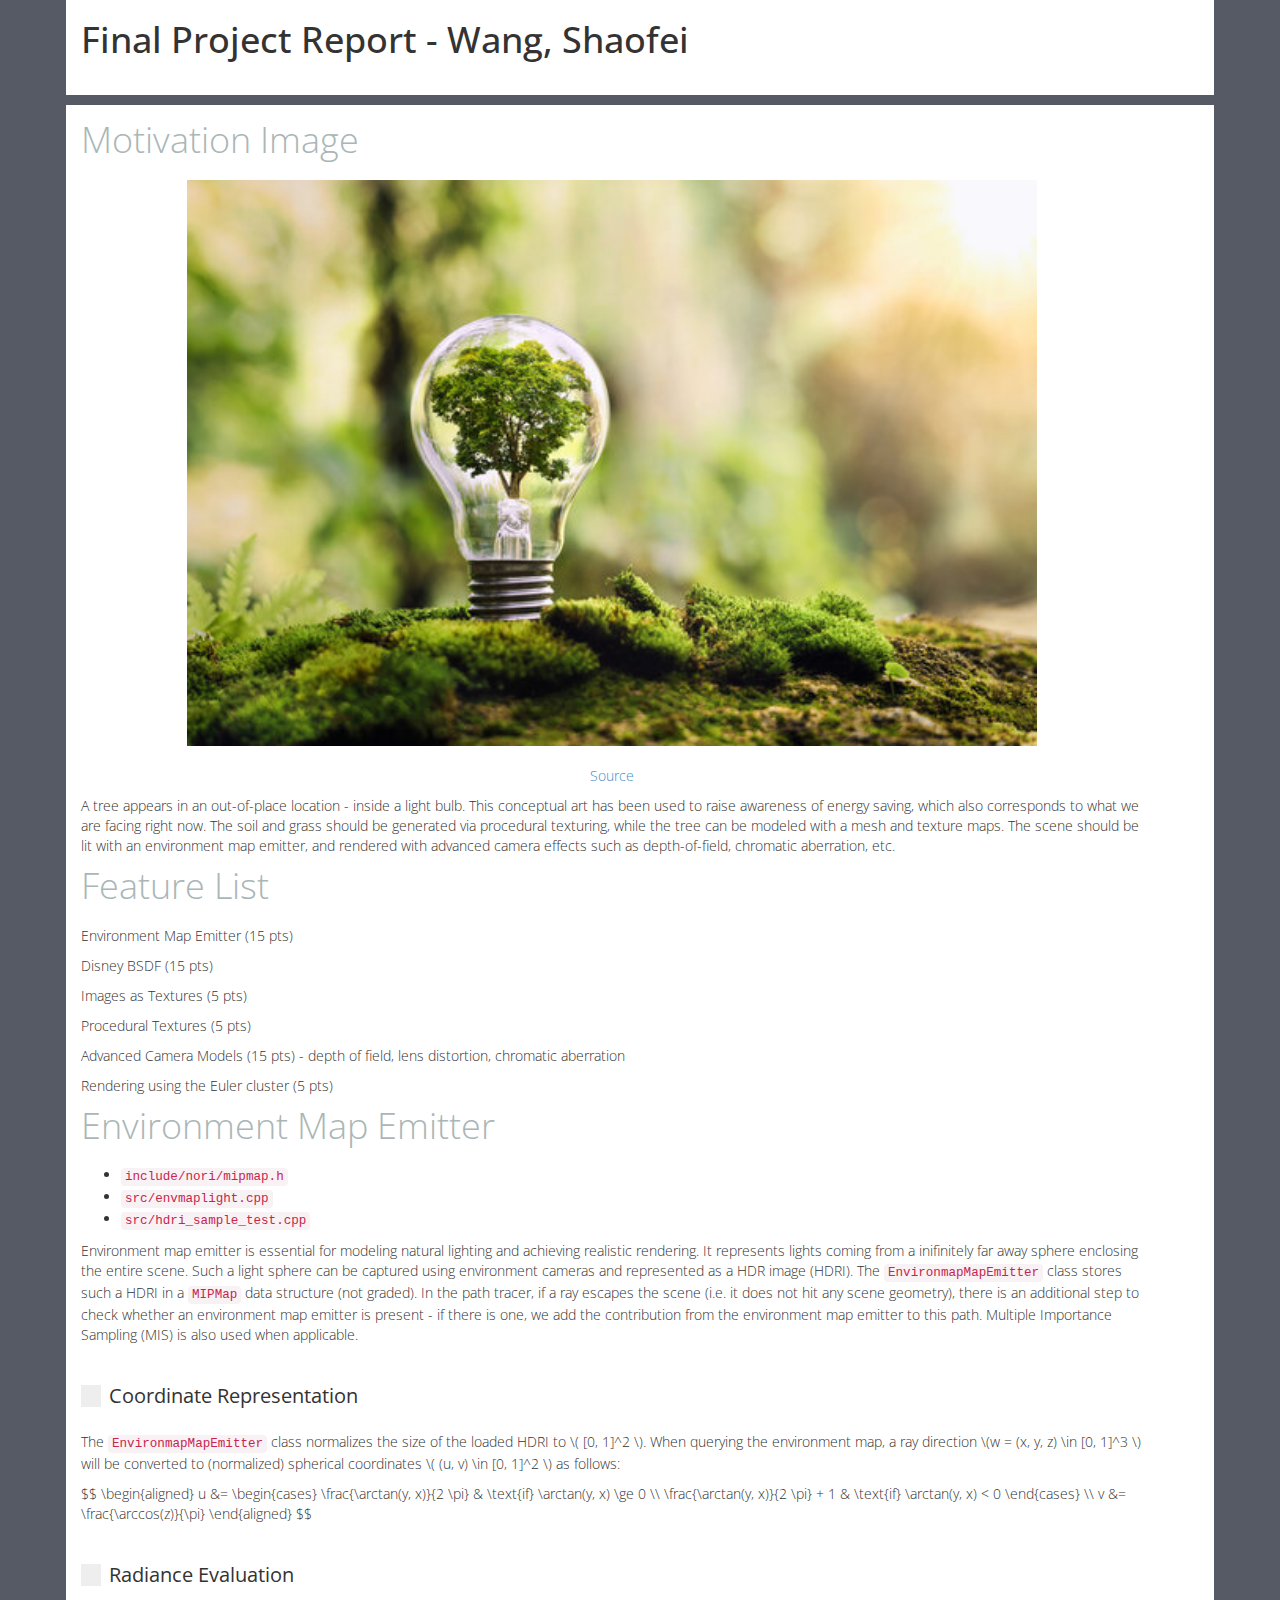
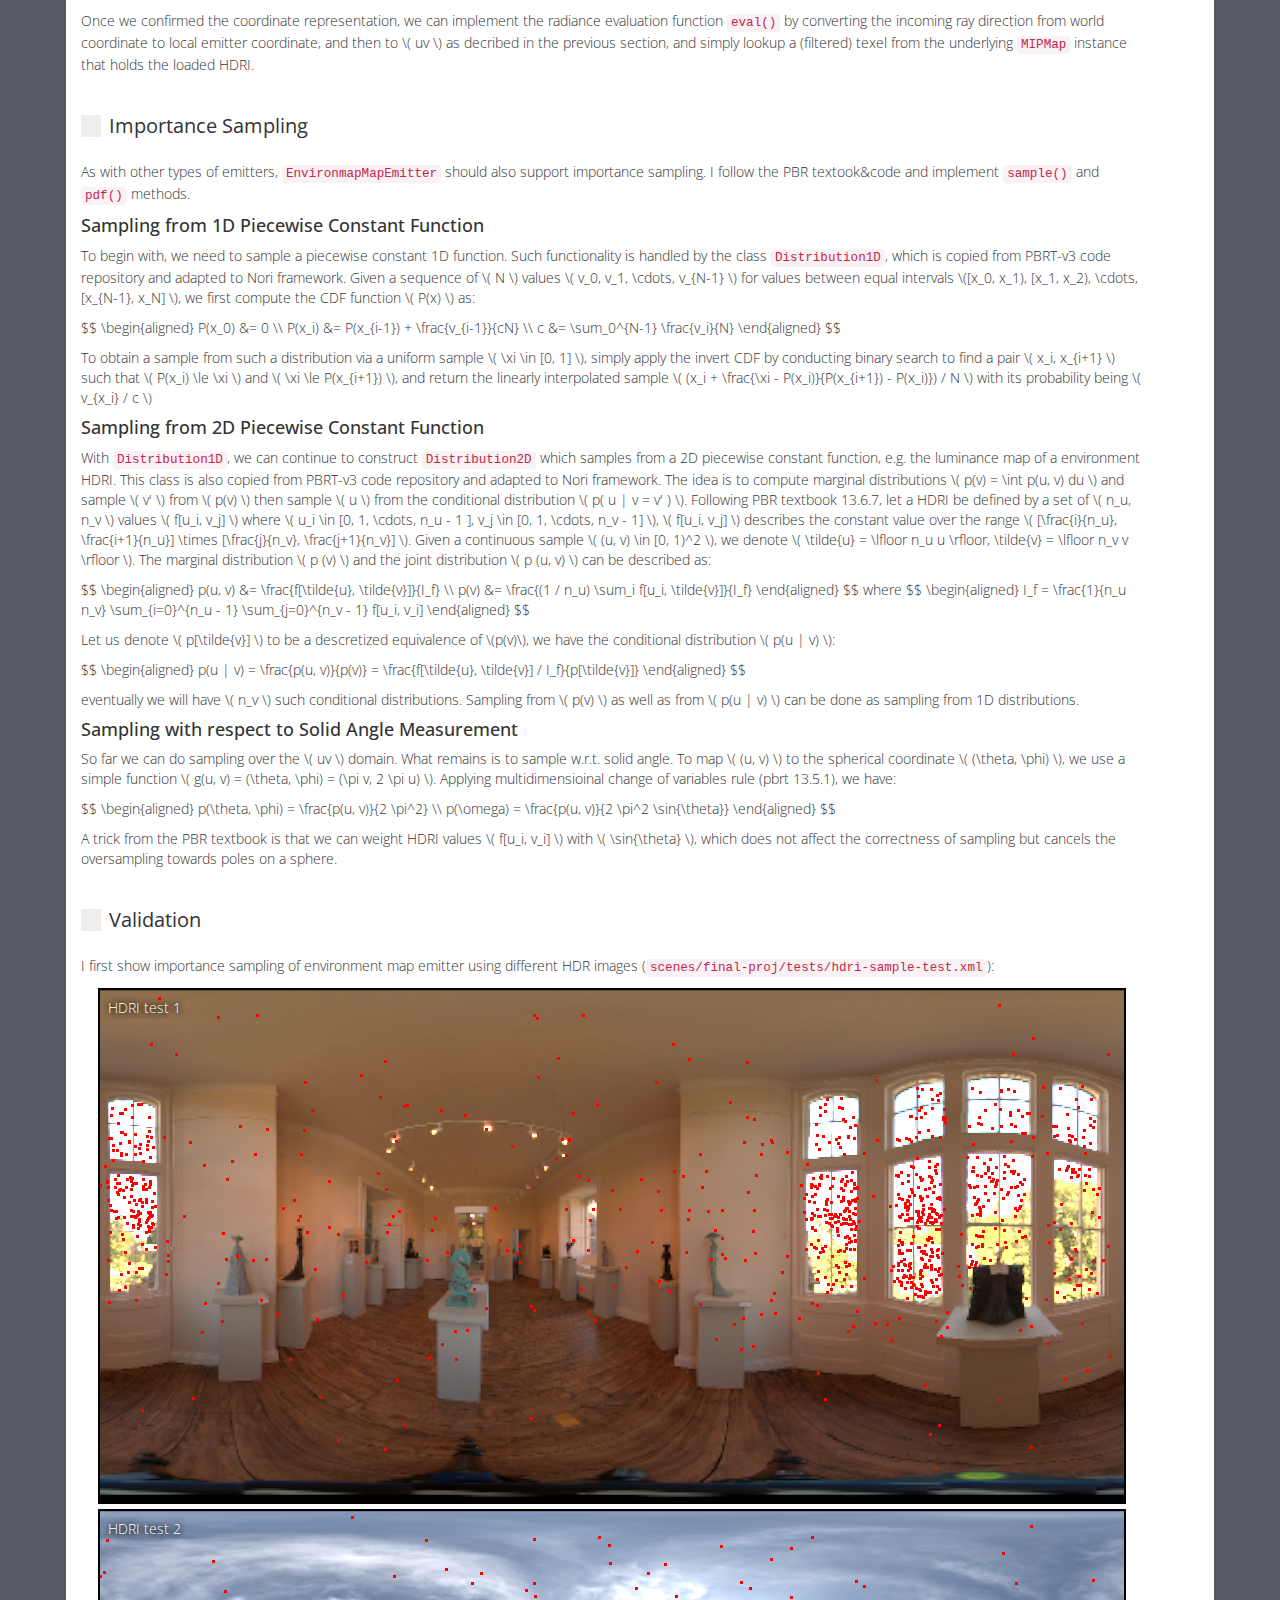
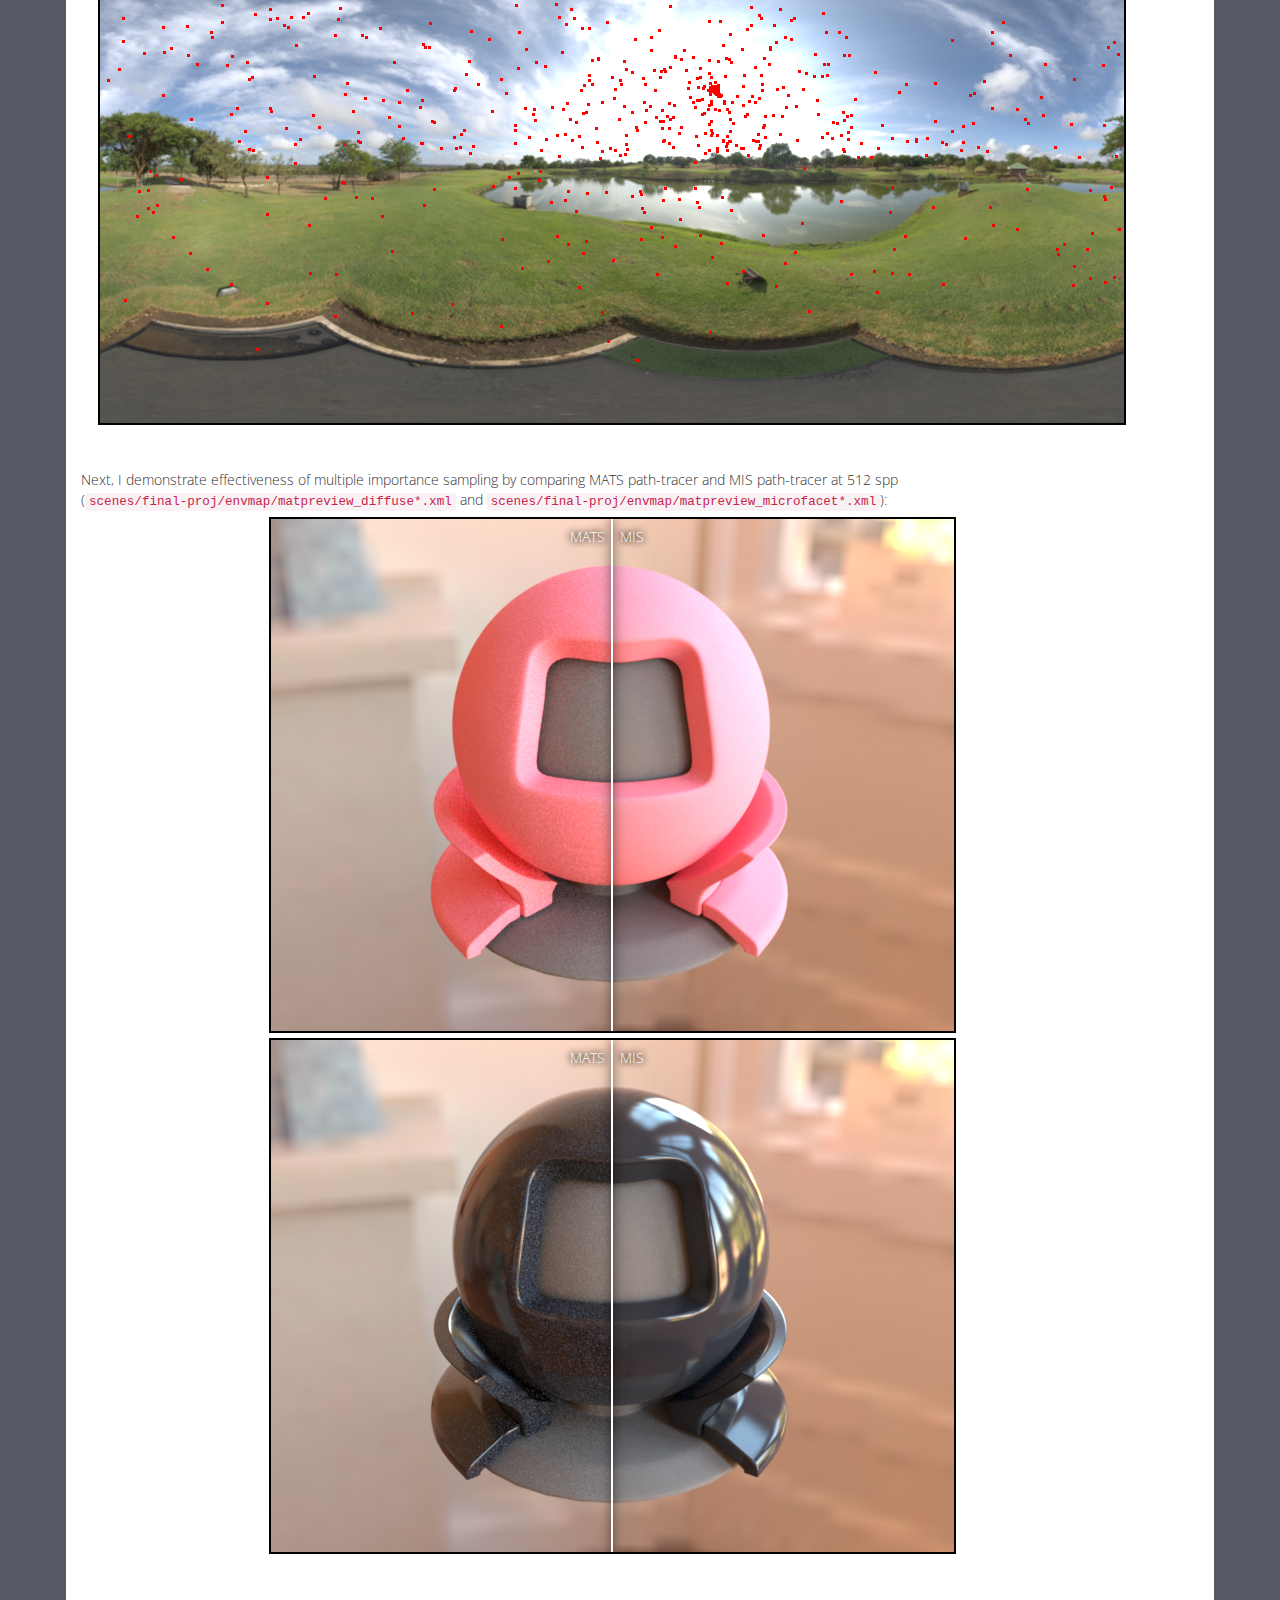
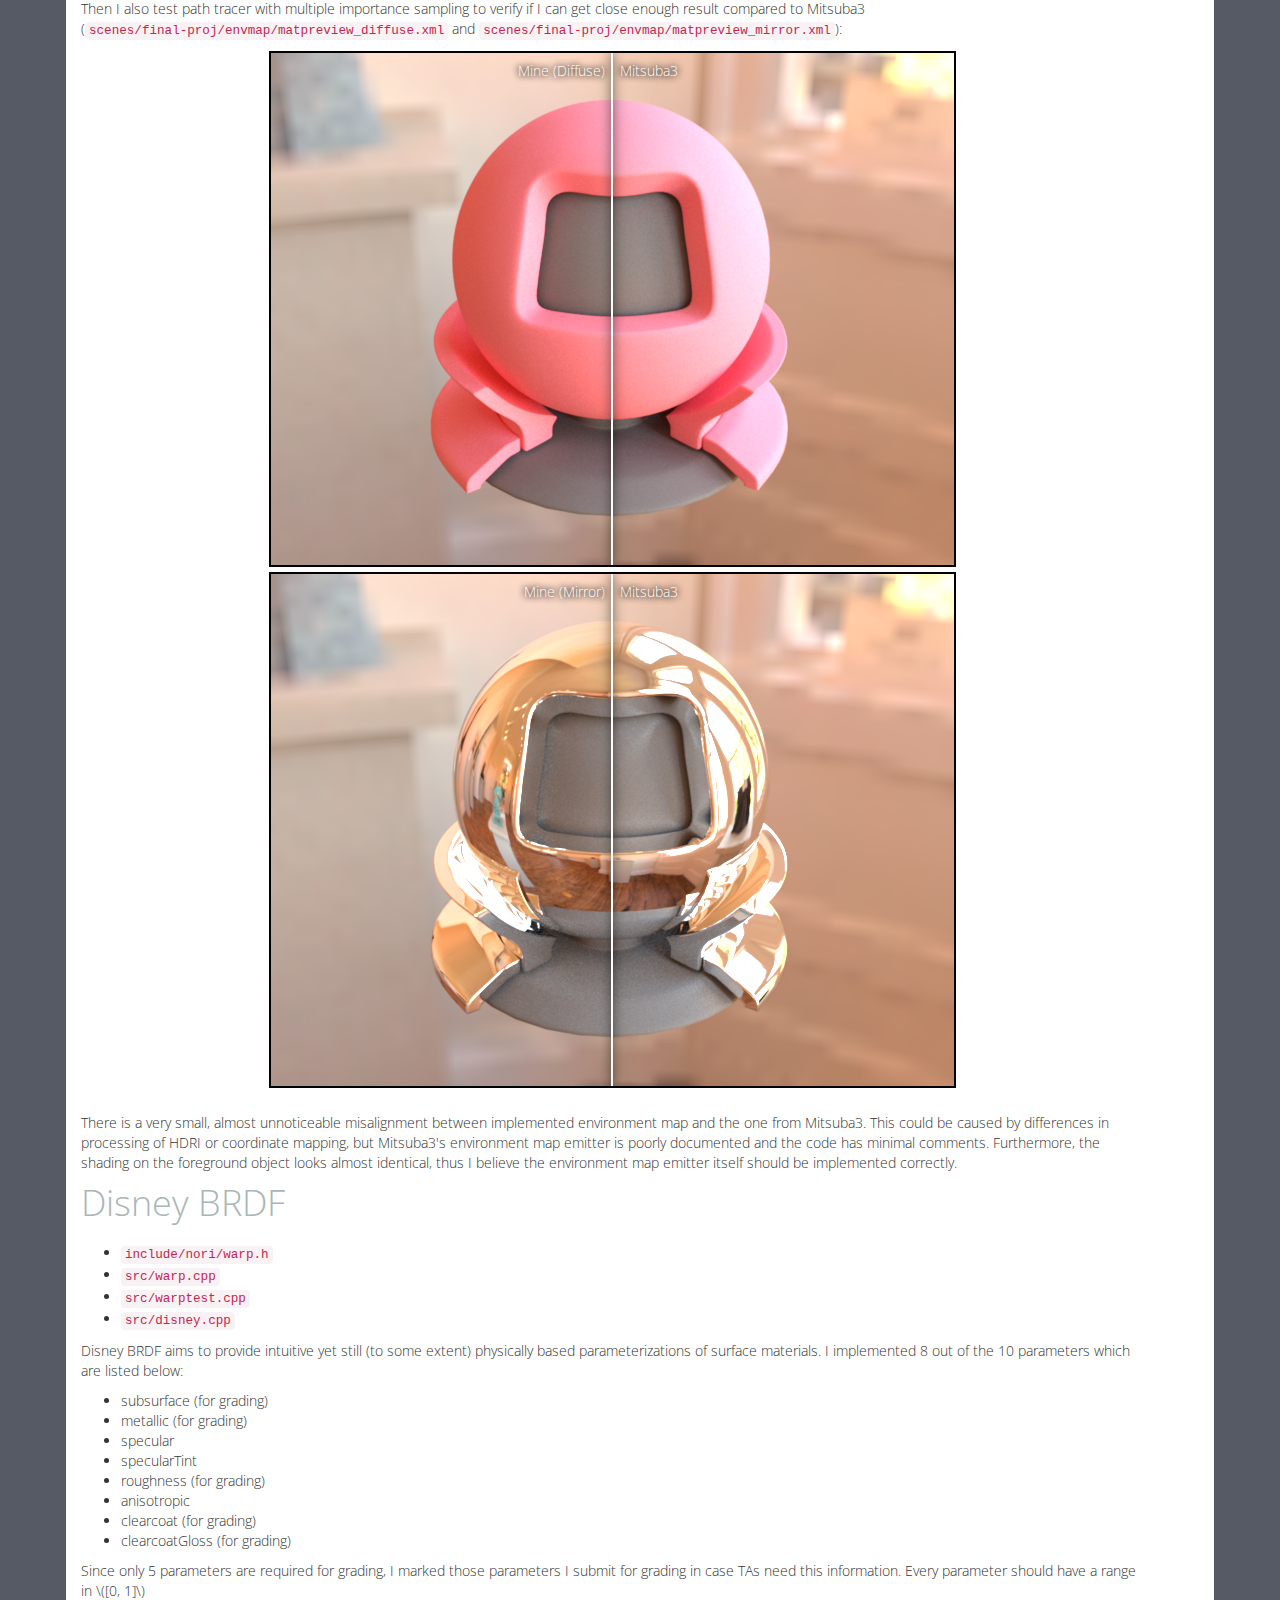
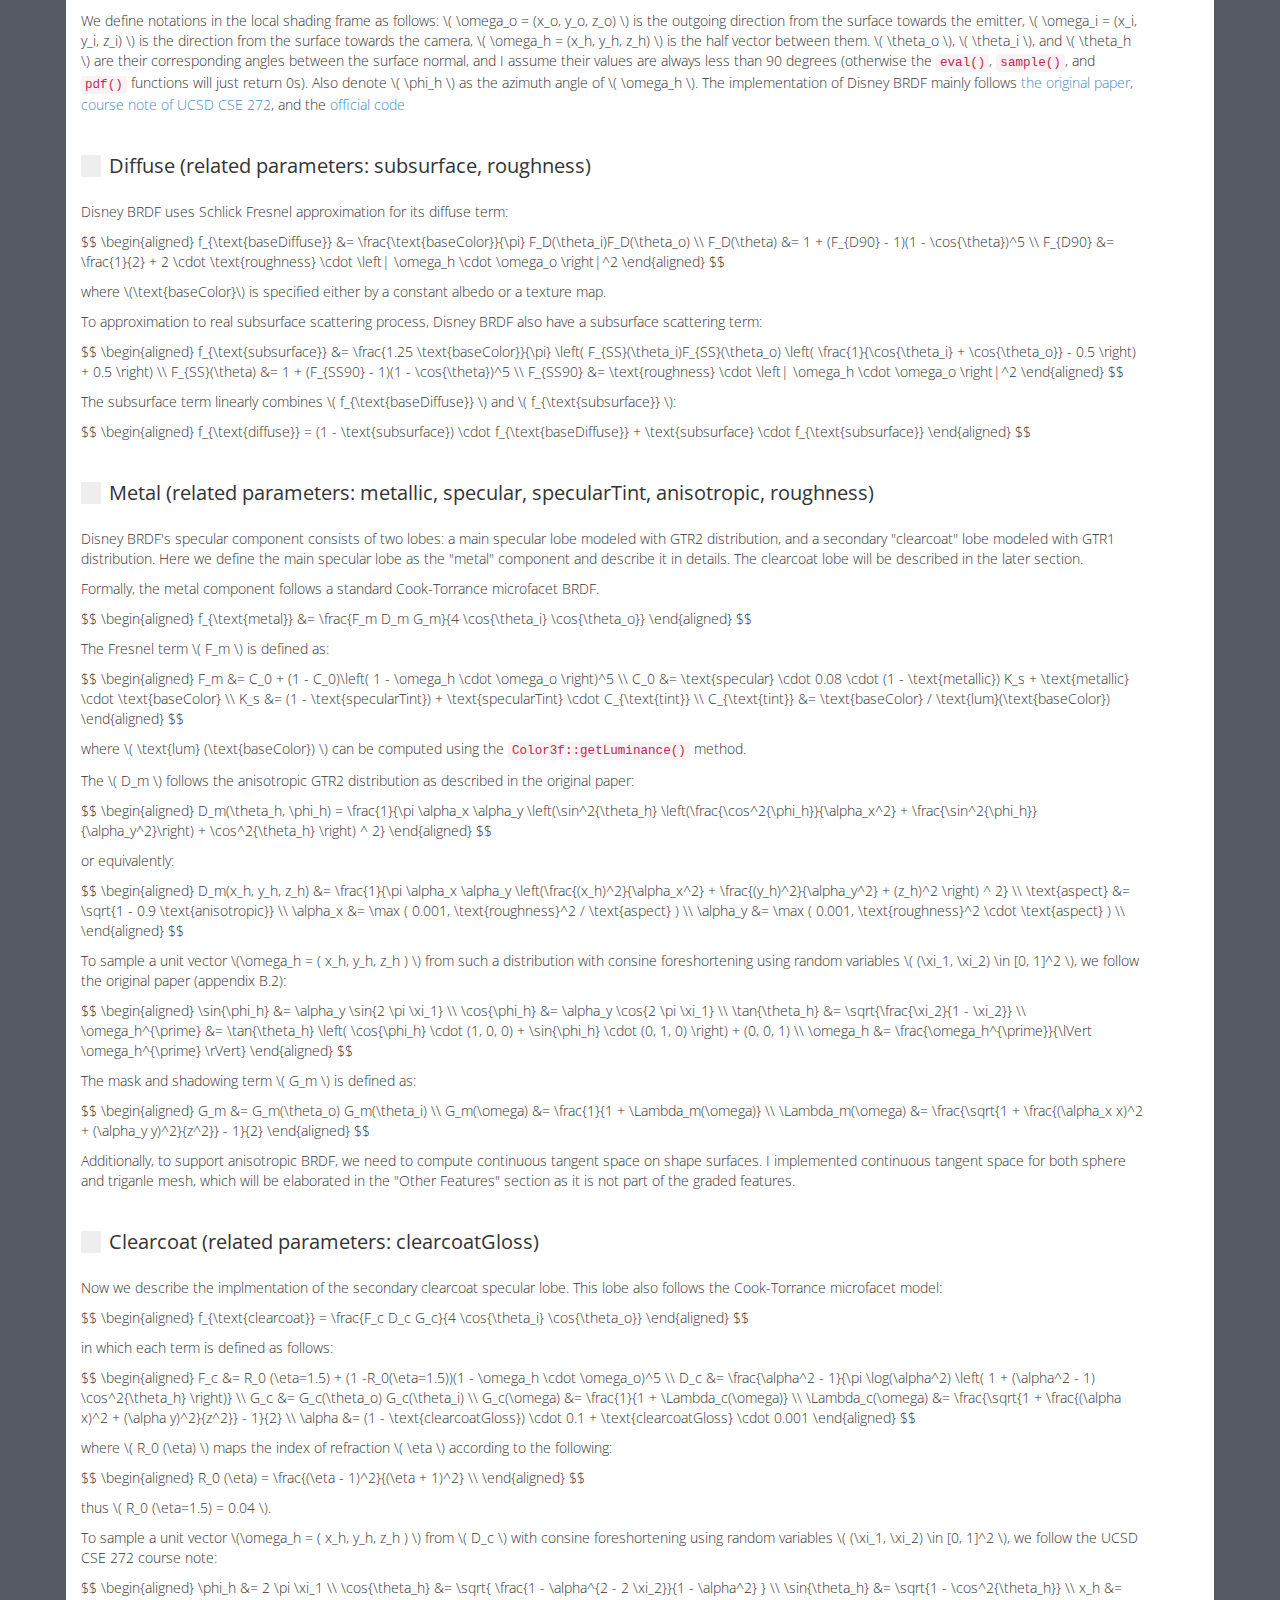
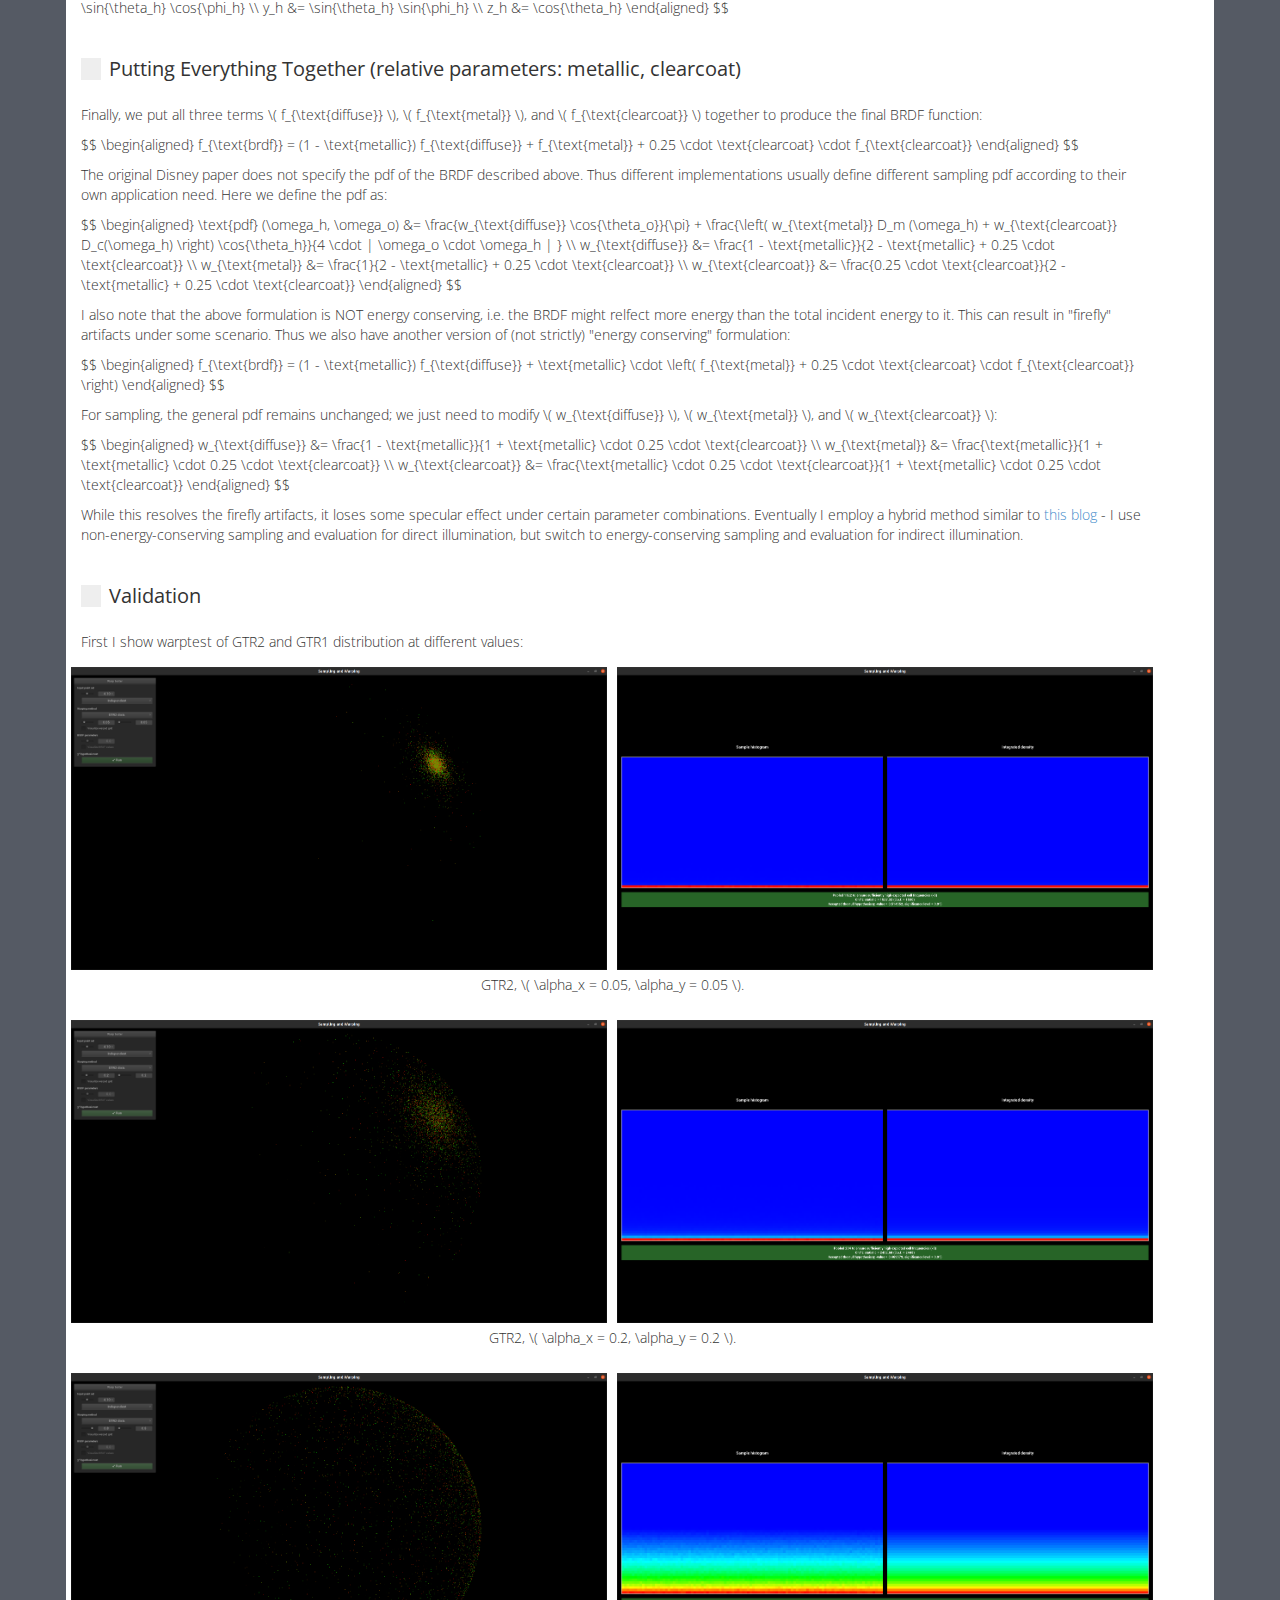
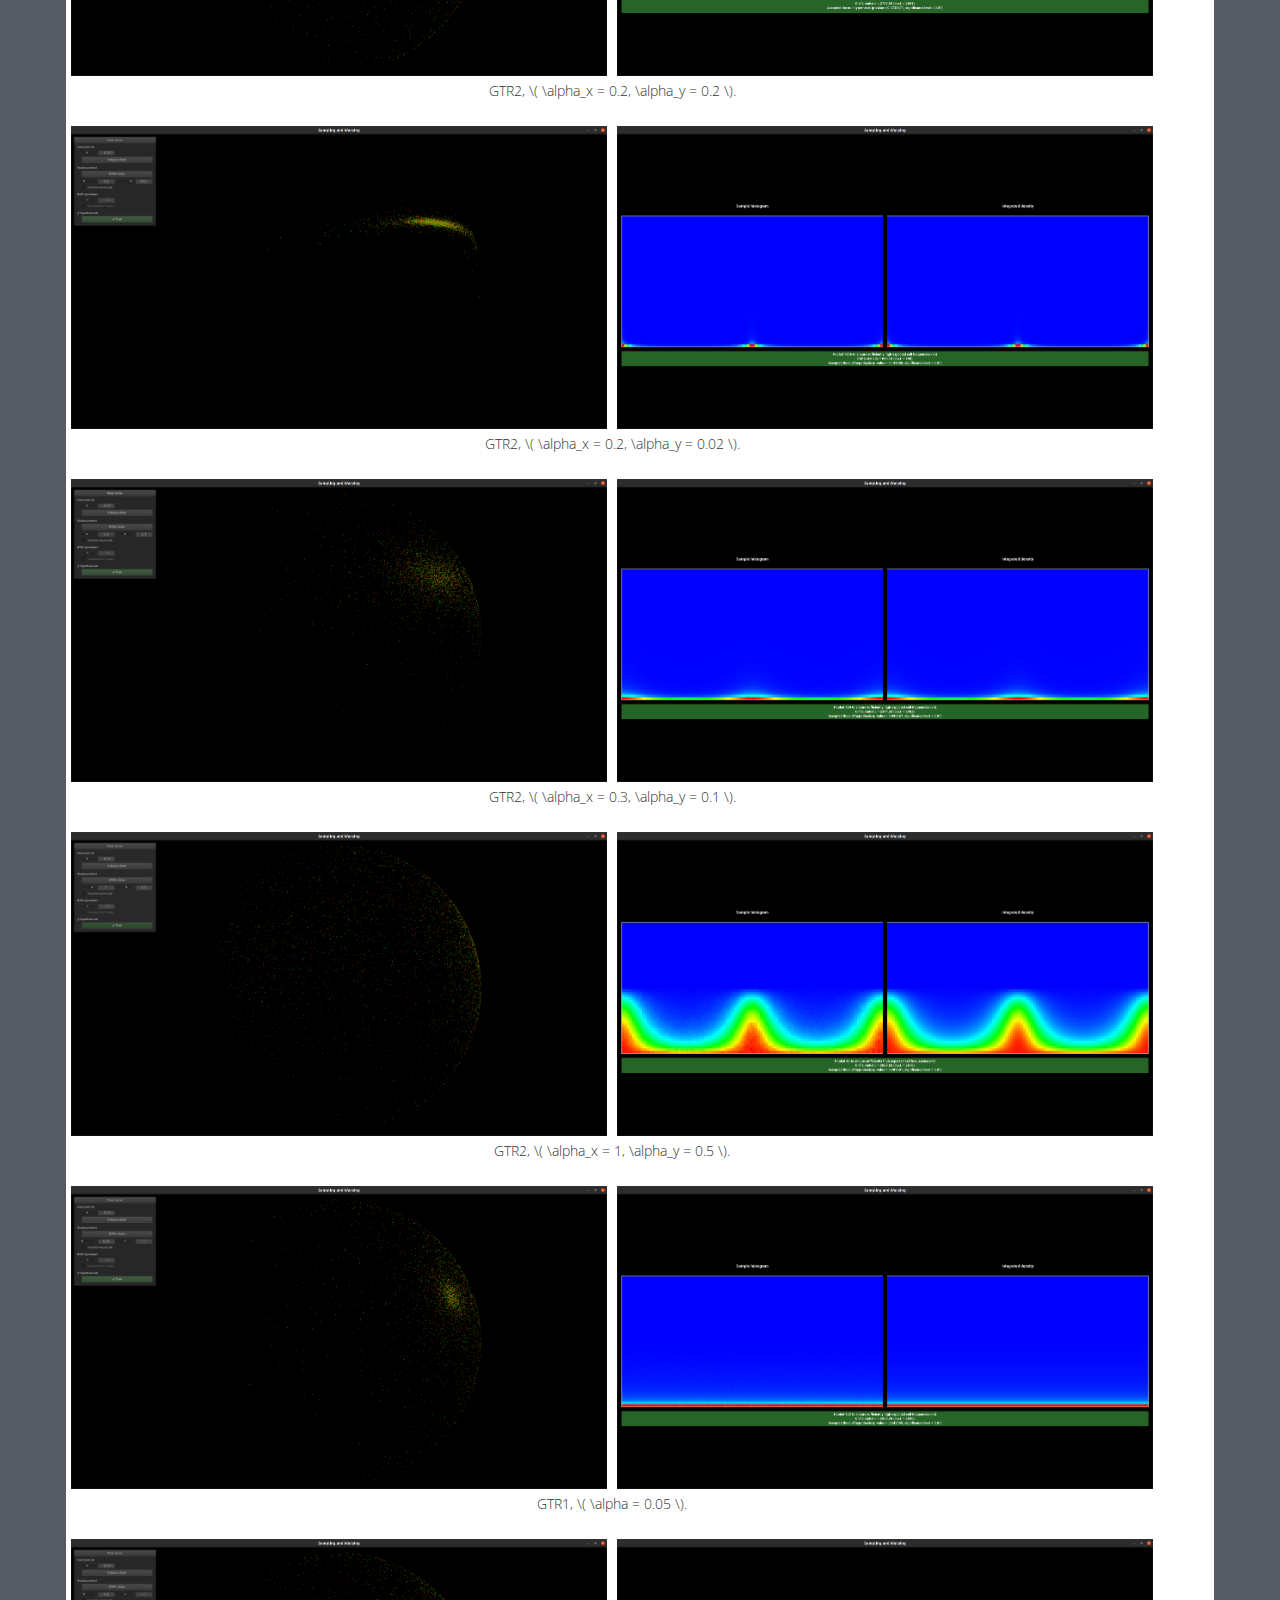
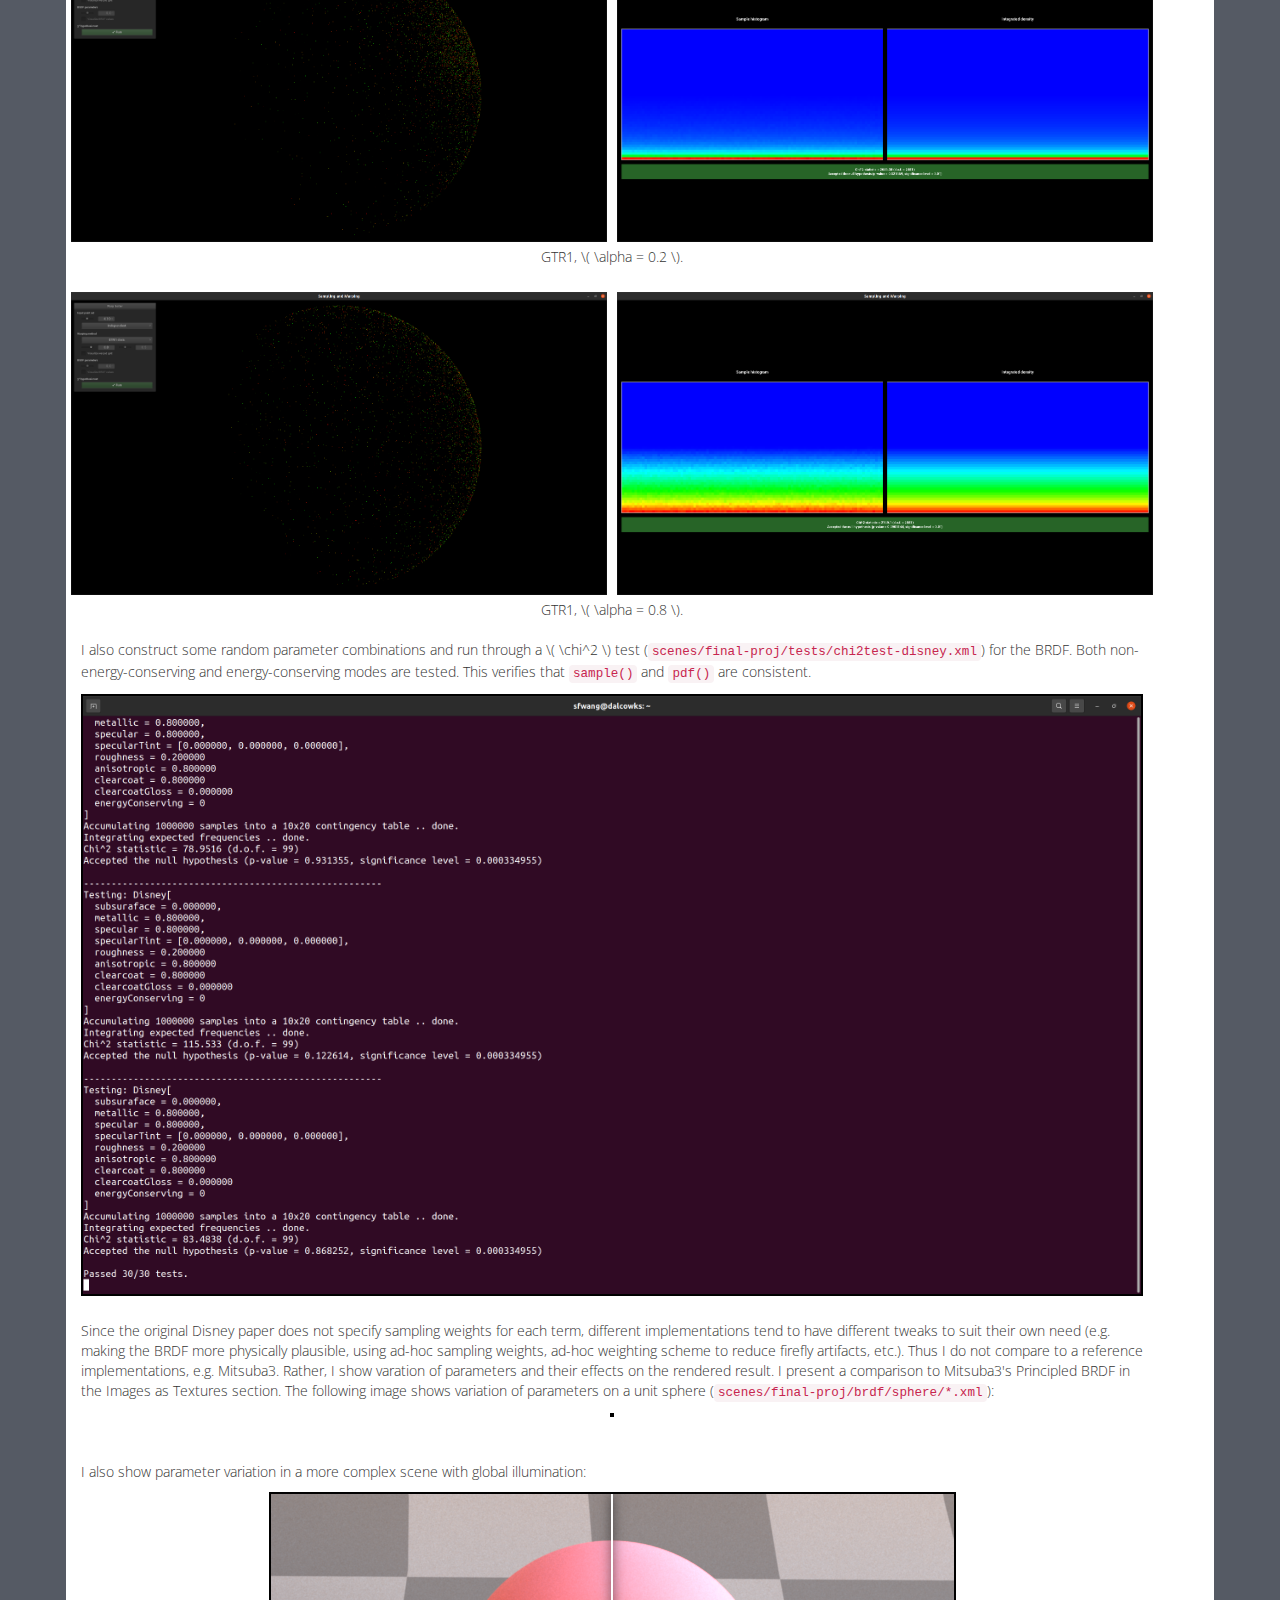
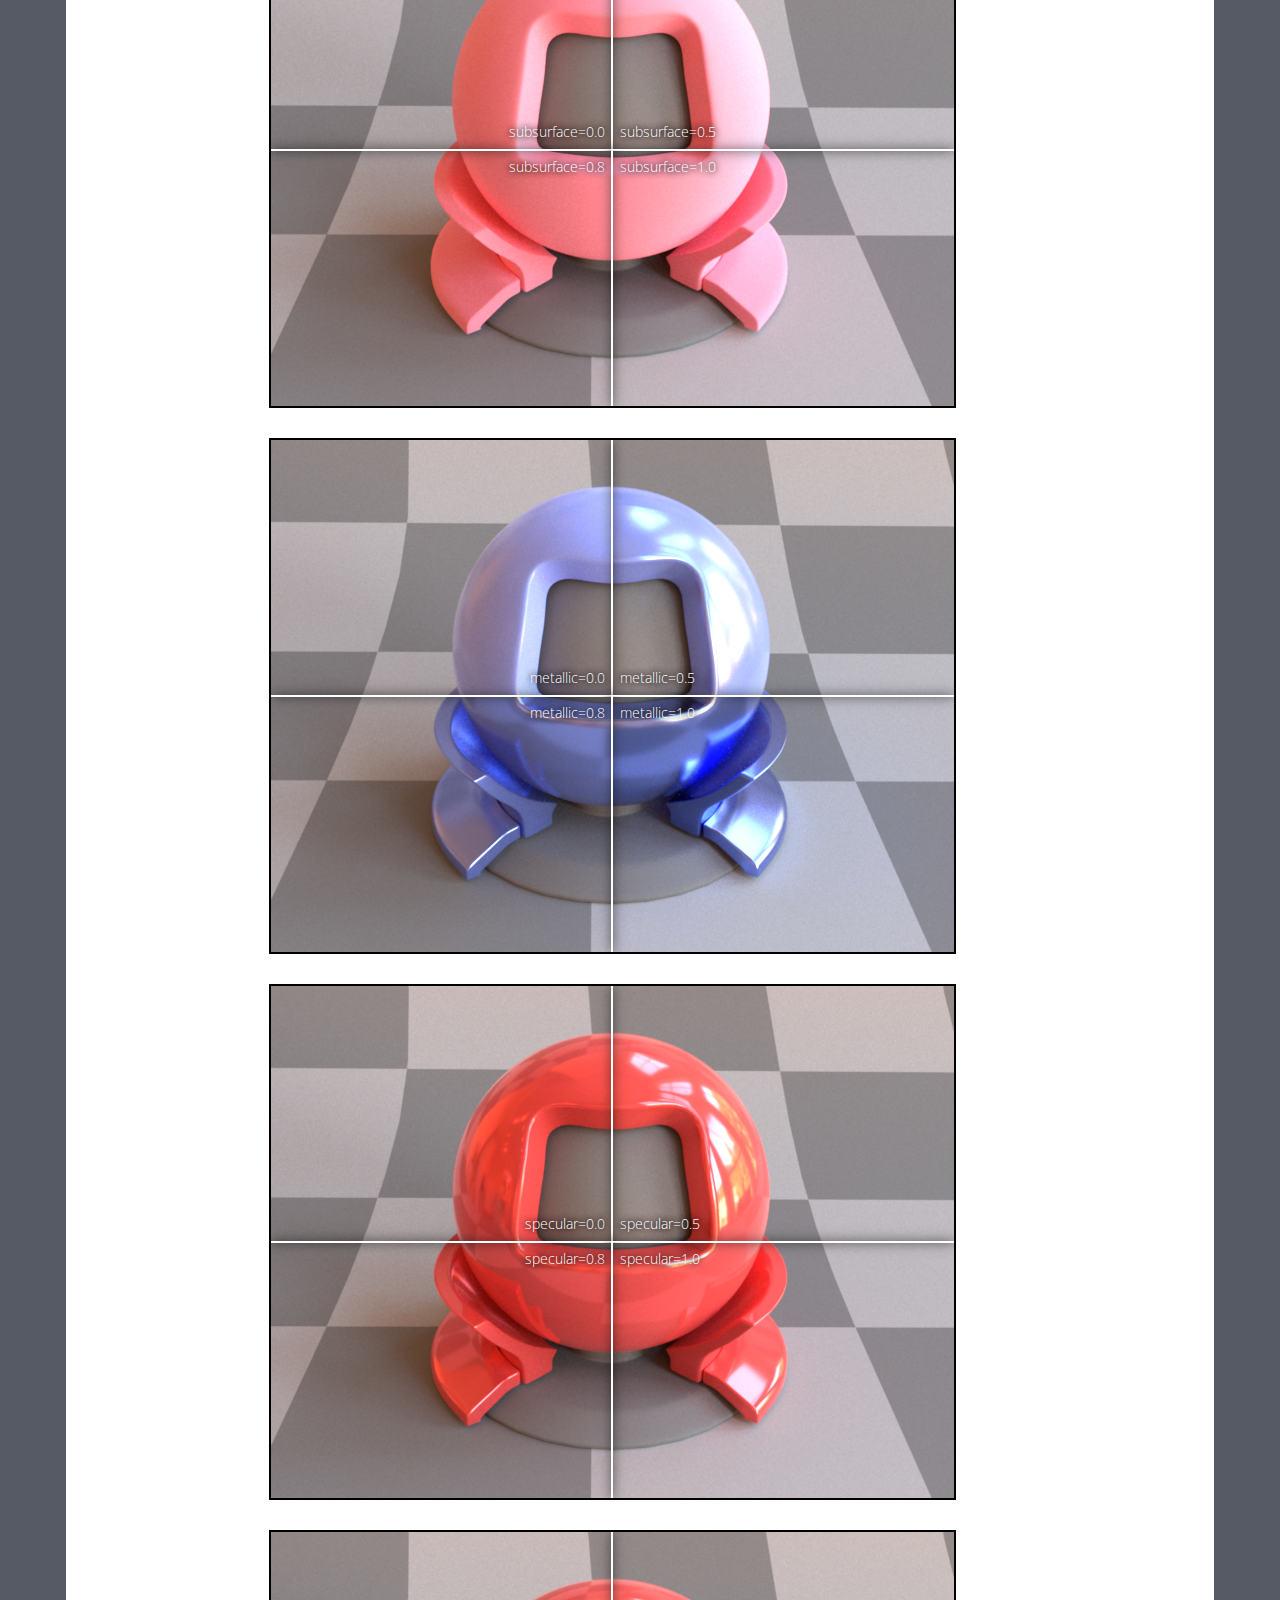
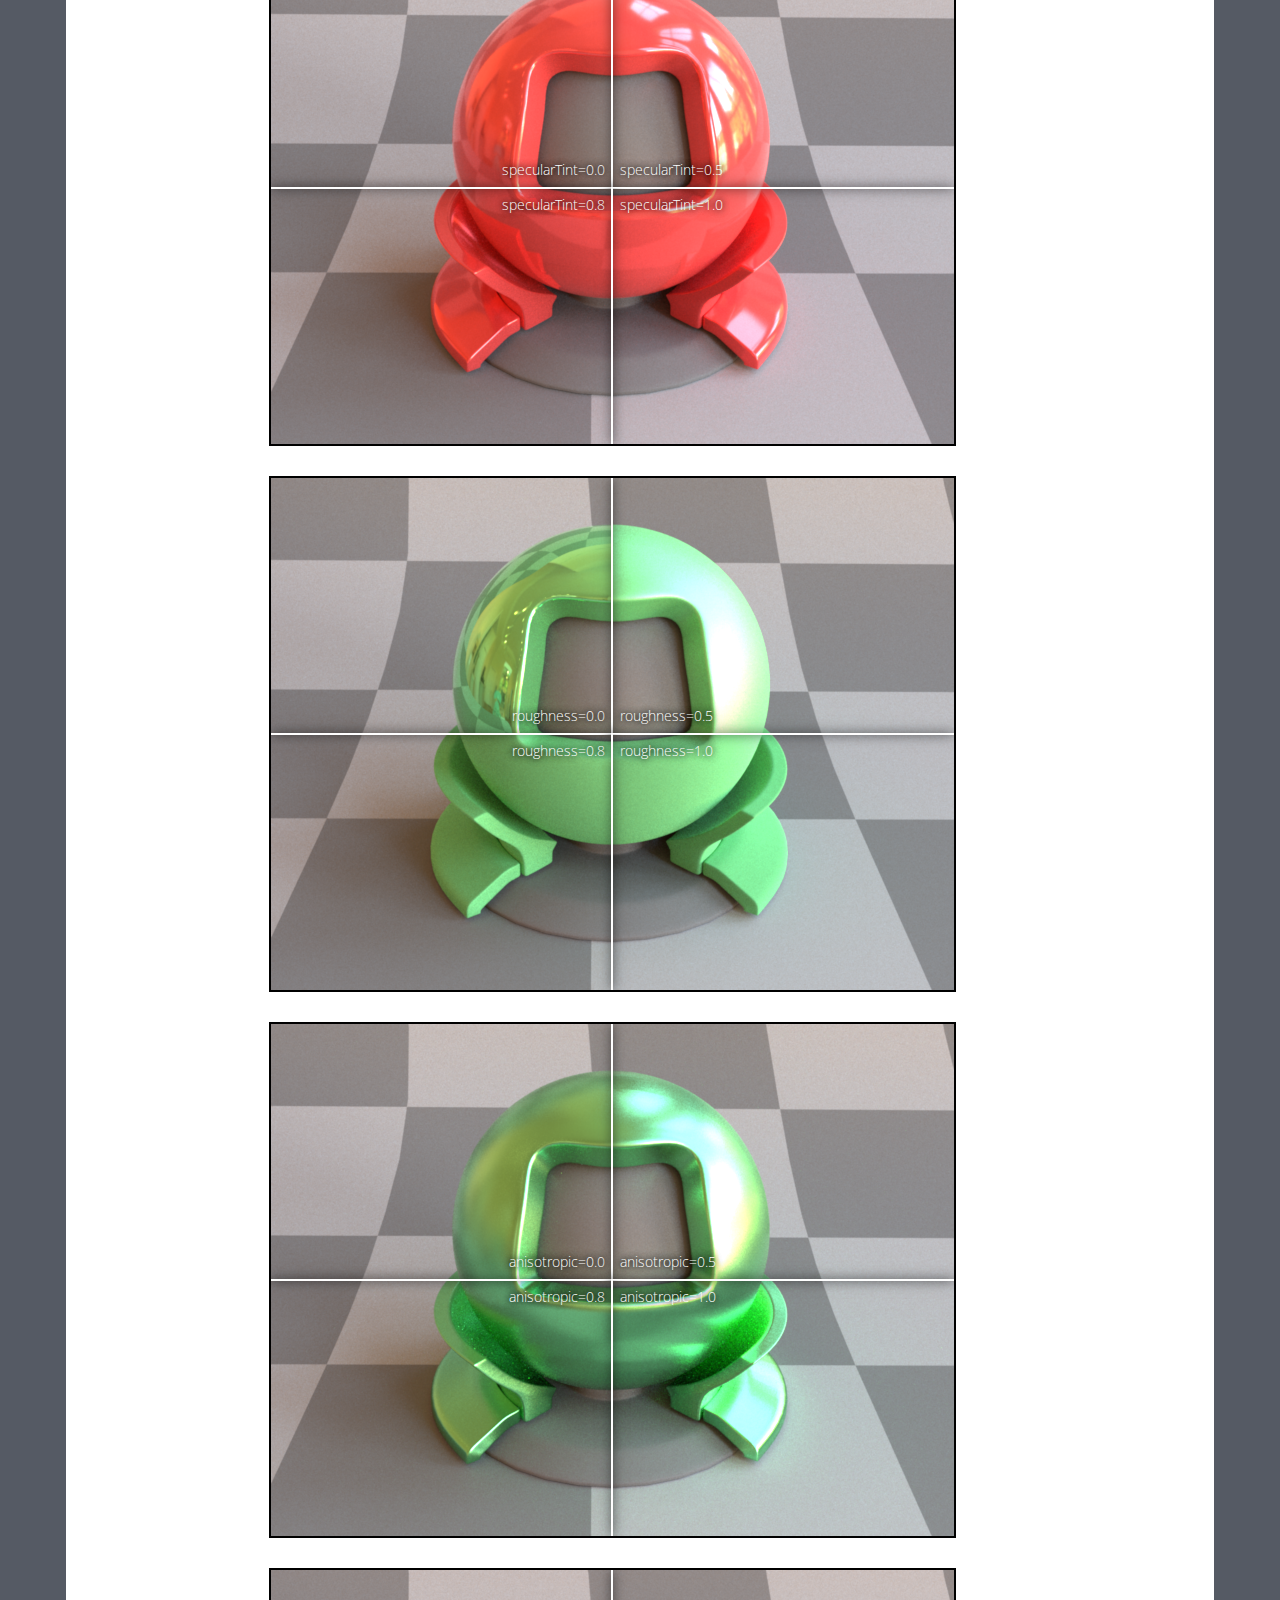
==== index.html @ cd3eb206 "Rename index html." ====
<!DOCTYPE html PUBLIC '-//W3C//DTD XHTML 1.0 Transitional//EN' 'http://www.w3.org/TR/xhtml1/DTD/xhtml1-transitional.dtd'>
<html xmlns='http://www.w3.org/1999/xhtml' xml:lang='en' lang='en'>
<head>
    <meta charset="utf-8">
    <meta http-equiv="X-UA-Compatible" content="IE=edge">
    <meta name="viewport" content="width=device-width, initial-scale=1">

    <title>Computer Graphics - Final Project</title>

    <link href="resources/bootstrap.min.css" rel="stylesheet">
    <link href="resources/offcanvas.css" rel="stylesheet">
    <link href="resources/custom2014.css" rel="stylesheet">
    <link href="resources/twentytwenty.css" rel="stylesheet" type="text/css" />
    <!-- HTML5 shim and Respond.js IE8 support of HTML5 elements and media queries -->
    <!--[if lt IE 9]>
      <script src="https://oss.maxcdn.com/libs/html5shiv/3.7.0/html5shiv.js"></script>
      <script src="https://oss.maxcdn.com/libs/respond.js/1.4.2/respond.min.js"></script>
    <![endif]-->
    <!-- MathJax scripts -->
    <script src="https://polyfill.io/v3/polyfill.min.js?features=es6"></script>
    <script type="text/javascript" id="MathJax-script" async
      src="https://cdn.jsdelivr.net/npm/mathjax@3/es5/tex-chtml.js">
    </script>
</head>

<body>

<div class="container headerBar">
		<h1>Final Project Report - Wang, Shaofei</h1>
</div>

<div class="container contentWrapper">
<div class="pageContent">

	<!-- ================================================================= -->

	<h2>Motivation Image</h2>

    <center>
    <img width="80%" height="auto" src="images/motivation.jpeg" alt="Motivation Image"/> <br> <br>

    <p><a href="https://stock.adobe.com/search?k=tree+in+light+bulb&asset_id=501999319">Source</a></p>
    </center>

    <p>A tree appears in an out-of-place location - inside a light bulb. This conceptual art has been used to raise awareness of energy saving, which also corresponds to what we are facing right now. The soil and grass should be generated via procedural texturing, while the tree can be modeled with a mesh and texture maps. The scene should be lit with an environment map emitter, and rendered with advanced camera effects such as depth-of-field, chromatic aberration, etc. </p>

	<!-- ================================================================= -->

	<h2>Feature List</h2>

    <p>Environment Map Emitter (15 pts)</p>

    <p>Disney BSDF (15 pts) </p>

    <p>Images as Textures (5 pts)</p>

    <p>Procedural Textures (5 pts)</p>

    <p>Advanced Camera Models (15 pts) - depth of field, lens distortion, chromatic aberration</p>

    <p>Rendering using the Euler cluster (5 pts)</p>

	<h2>Environment Map Emitter</h2>

	<ul>
        <li class="codelist">
            <code> include/nori/mipmap.h </code>
        </li>
        <li class="codelist">
            <code> src/envmaplight.cpp </code>
        </li>
        <li class="codelist">
            <code> src/hdri_sample_test.cpp </code>
        </li>
	</ul>

    <p>Environment map emitter is essential for modeling natural lighting and achieving realistic rendering. It represents lights coming from a inifinitely far away sphere enclosing the entire scene. Such a light sphere can be captured using environment cameras and represented as a HDR image (HDRI). The <code>EnvironmapMapEmitter</code> class stores such a HDRI in a <code>MIPMap</code> data structure (not graded). In the path tracer, if a ray escapes the scene (i.e. it does not hit any scene geometry), there is an additional step to check whether an environment map emitter is present - if there is one, we add the contribution from the environment map emitter to this path. Multiple Importance Sampling (MIS) is also used when applicable.</p>

	<h3>Coordinate Representation</h3>

    <p>The <code>EnvironmapMapEmitter</code> class normalizes the size of the loaded HDRI to \( [0, 1]^2 \). When querying the environment map, a ray direction \(w = (x, y, z) \in [0, 1]^3 \) will be converted to (normalized) spherical coordinates \( (u, v) \in [0, 1]^2 \) as follows:</p>

    <p>
    $$ 
    \begin{aligned}
        u &= \begin{cases} \frac{\arctan(y, x)}{2 \pi} & \text{if} \arctan(y, x) \ge 0 \\ \frac{\arctan(y, x)}{2 \pi} + 1 & \text{if} \arctan(y, x) < 0 \end{cases} \\
        v &= \frac{\arccos(z)}{\pi}
    \end{aligned}
    $$
    </p>

	<h3>Radiance Evaluation</h3>

    <p>Once we confirmed the coordinate representation, we can implement the radiance evaluation function <code>eval()</code> by converting the incoming ray direction from world coordinate to local emitter coordinate, and then to \( uv \) as decribed in the previous section, and simply lookup a (filtered) texel from the underlying <code>MIPMap</code> instance that holds the loaded HDRI. </p>

	<h3>Importance Sampling</h3>

    <p>As with other types of emitters, <code>EnvironmapMapEmitter</code> should also support importance sampling. I follow the PBR textook&code and implement <code>sample()</code> and <code>pdf()</code> methods. </p>

	<h4>Sampling from 1D Piecewise Constant Function</h4>

    <p>To begin with, we need to sample a piecewise constant 1D function. Such functionality is handled by the class <code>Distribution1D</code>, which is copied from PBRT-v3 code repository and adapted to Nori framework. Given a sequence of \( N \) values \( v_0, v_1, \cdots, v_{N-1} \) for values between equal intervals \([x_0, x_1), [x_1, x_2), \cdots, [x_{N-1}, x_N] \), we first compute the CDF function \( P(x) \) as:</p>

    <p>
    $$ 
    \begin{aligned}
        P(x_0) &= 0 \\
        P(x_i) &= P(x_{i-1}) + \frac{v_{i-1}}{cN} \\
        c &= \sum_0^{N-1} \frac{v_i}{N}
    \end{aligned}
    $$
    </p>

    <p>To obtain a sample from such a distribution via a uniform sample \( \xi \in [0, 1] \), simply apply the invert CDF by conducting binary search to find a pair \( x_i, x_{i+1} \) such that \( P(x_i) \le \xi \) and \( \xi \le P(x_{i+1}) \), and return the linearly interpolated sample \( (x_i + \frac{\xi - P(x_i)}{P(x_{i+1}) - P(x_i)}) / N \) with its probability being \( v_{x_i} / c \)</p>

	<h4>Sampling from 2D Piecewise Constant Function</h4>

    <p>With <code>Distribution1D</code>, we can continue to construct <code>Distribution2D</code> which samples from a 2D piecewise constant function, e.g. the luminance map of a environment HDRI. This class is also copied from PBRT-v3 code repository and adapted to Nori framework. The idea is to compute marginal distributions \( p(v) = \int p(u, v) du \) and sample \( v' \) from \( p(v) \) then sample \( u \) from the conditional distribution \( p( u | v = v' ) \). Following PBR textbook 13.6.7, let a HDRI be defined by a set of \( n_u, n_v \) values \( f[u_i, v_j] \) where \( u_i \in [0, 1, \cdots, n_u - 1 ], v_j \in [0, 1, \cdots, n_v - 1] \), \( f[u_i, v_j] \) describes the constant value over the range \( [\frac{i}{n_u}, \frac{i+1}{n_u}] \times [\frac{j}{n_v}, \frac{j+1}{n_v}] \). Given a continuous sample \( (u, v) \in [0, 1)^2 \), we denote \( \tilde{u} = \lfloor n_u u \rfloor, \tilde{v} = \lfloor n_v v \rfloor \). The marginal distribution \( p (v) \) and the joint distribution \( p (u, v) \) can be described as:</p>

    <p>
    $$ 
    \begin{aligned}
        p(u, v) &= \frac{f[\tilde{u}, \tilde{v}]}{I_f} \\
        p(v) &= \frac{(1 / n_u) \sum_i f[u_i, \tilde{v}]}{I_f}
    \end{aligned}
    $$
    where
    $$ 
    \begin{aligned}
    I_f = \frac{1}{n_u n_v} \sum_{i=0}^{n_u - 1} \sum_{j=0}^{n_v - 1} f[u_i, v_i]
    \end{aligned}
    $$
    </p>

    <p>Let us denote \( p[\tilde{v}] \) to be a descretized equivalence of \(p(v)\), we have the conditional distribution \( p(u | v) \): </p>

    <p>
    $$ 
    \begin{aligned}
        p(u | v) = \frac{p(u, v)}{p(v)} = \frac{f[\tilde{u}, \tilde{v}] / I_f}{p[\tilde{v}]}
    \end{aligned}
    $$
    </p>

    <p>eventually we will have \( n_v \) such conditional distributions. Sampling from \( p(v) \) as well as from \( p(u | v) \) can be done as sampling from 1D distributions. </p>

	<h4>Sampling with respect to Solid Angle Measurement</h4>

    <p>So far we can do sampling over the \( uv \) domain. What remains is to sample w.r.t. solid angle. To map \( (u, v) \) to the spherical coordinate \( (\theta, \phi) \), we use a simple function \( g(u, v) = (\theta, \phi) = (\pi v, 2 \pi u) \). Applying multidimensioinal change of variables rule (pbrt 13.5.1), we have: </p>

    <p>
    $$ 
    \begin{aligned}
        p(\theta, \phi) = \frac{p(u, v)}{2 \pi^2} \\
        p(\omega) = \frac{p(u, v)}{2 \pi^2 \sin{\theta}}
    \end{aligned}
    $$
    </p>

    <p> A trick from the PBR textbook is that we can weight HDRI values \( f[u_i, v_i] \) with \( \sin{\theta} \), which does not affect the correctness of sampling but cancels the oversampling towards poles on a sphere. </p>

	<h3>Validation</h3>

    <p>I first show importance sampling of environment map emitter using different HDR images (<code>scenes/final-proj/tests/hdri-sample-test.xml</code>): </p>

    <div class="twentytwenty-container">
        <img src="images/mine/tests/hdri_sample_test0.png" alt="HDRI test 1" class="img-responsive">
    </div>
    <div class="twentytwenty-container">
        <img src="images/mine/tests/hdri_sample_test1.png" alt="HDRI test 2" class="img-responsive">
    </div>
    <br> <br>

    Next, I demonstrate effectiveness of multiple importance sampling by comparing MATS path-tracer and MIS path-tracer at 512 spp (<code>scenes/final-proj/envmap/matpreview_diffuse*.xml</code> and <code>scenes/final-proj/envmap/matpreview_microfacet*.xml</code>):  
    <div class="twentytwenty-container">
        <img src="images/mine/envmap/matpreview_diffuse_mats.png" alt="MATS" class="img-responsive">
        <img src="images/mine/envmap/matpreview_diffuse.png" alt="MIS" class="img-responsive">
    </div>
    <div class="twentytwenty-container">
        <img src="images/mine/envmap/matpreview_microfacet_mats.png" alt="MATS" class="img-responsive">
        <img src="images/mine/envmap/matpreview_microfacet.png" alt="MIS" class="img-responsive">
    </div>
    <br> <br>

    <p>Then I also test path tracer with multiple importance sampling to verify if I can get close enough result compared to Mitsuba3 (<code>scenes/final-proj/envmap/matpreview_diffuse.xml</code> and <code>scenes/final-proj/envmap/matpreview_mirror.xml</code>): </p>

    <div class="twentytwenty-container">
        <img src="images/mine/envmap/matpreview_diffuse.png" alt="Mine (Diffuse)" class="img-responsive">
        <img src="images/reference/envmap/matpreview_diffuse.png" alt="Mitsuba3" class="img-responsive">
    </div>
    <div class="twentytwenty-container">
        <img src="images/mine/envmap/matpreview_mirror.png" alt="Mine (Mirror)" class="img-responsive">
        <img src="images/reference/envmap/matpreview_mirror.png" alt="Mitsuba3" class="img-responsive">
    </div> <br>

    <p>There is a very small, almost unnoticeable misalignment between implemented environment map and the one from Mitsuba3. This could be caused by differences in processing of HDRI or coordinate mapping, but Mitsuba3's environment map emitter is poorly documented and the code has minimal comments. Furthermore, the shading on the foreground object looks almost identical, thus I believe the environment map emitter itself should be implemented correctly. </p>

	<h2>Disney BRDF</h2>

	<ul>
        <li class="codelist">
            <code> include/nori/warp.h </code>
        </li>
        <li class="codelist">
            <code> src/warp.cpp </code>
        </li>
        <li class="codelist">
            <code> src/warptest.cpp </code>
        </li>
        <li class="codelist">
            <code> src/disney.cpp </code>
        </li>
	</ul>

    <p>Disney BRDF aims to provide intuitive yet still (to some extent) physically based parameterizations of surface materials. I implemented 8 out of the 10 parameters which are listed below: </p>

	<ul>
        <li>subsurface (for grading)</li>
        <li>metallic (for grading)</li>
        <li>specular</li>
        <li>specularTint</li>
        <li>roughness (for grading)</li>
        <li>anisotropic</li>
        <li>clearcoat (for grading)</li>
        <li>clearcoatGloss (for grading)</li>
	</ul>

    <p>Since only 5 parameters are required for grading, I marked those parameters I submit for grading in case TAs need this information. Every parameter should have a range in \([0, 1]\)</p>

    <p>We define notations in the local shading frame as follows: \( \omega_o = (x_o, y_o, z_o) \) is the outgoing direction from the surface towards the emitter, \( \omega_i = (x_i, y_i, z_i) \) is the direction from the surface towards the camera, \( \omega_h = (x_h, y_h, z_h) \) is the half vector between them. \( \theta_o \), \( \theta_i \), and \( \theta_h \) are their corresponding angles between the surface normal, and I assume their values are always less than 90 degrees (otherwise the <code>eval()</code>, <code>sample()</code>, and <code>pdf()</code> functions will just return 0s). Also denote \( \phi_h \) as the azimuth angle of \( \omega_h \). The implementation of Disney BRDF mainly follows <a href="https://media.disneyanimation.com/uploads/production/publication_asset/48/asset/s2012_pbs_disney_brdf_notes_v3.pdf">the original paper</a>, <a href="https://cseweb.ucsd.edu/~tzli/cse272/homework1.pdf">course note of UCSD CSE 272</a>, and the <a href="https://github.com/wdas/brdf/blob/main/src/brdfs/disney.brdf">official code</a> </p>

	<h3>Diffuse (related parameters: subsurface, roughness)</h3>

    <p>Disney BRDF uses Schlick Fresnel approximation for its diffuse term:</p>

    <p>
    $$ 
    \begin{aligned}
    f_{\text{baseDiffuse}} &= \frac{\text{baseColor}}{\pi} F_D(\theta_i)F_D(\theta_o) \\
        F_D(\theta) &= 1 + (F_{D90} - 1)(1 - \cos{\theta})^5 \\
        F_{D90} &= \frac{1}{2} + 2 \cdot \text{roughness} \cdot \left| \omega_h \cdot \omega_o \right|^2
    \end{aligned}
    $$
    </p>
    <p>where \(\text{baseColor}\) is specified either by a constant albedo or a texture map.</p>

    <p>To approximation to real subsurface scattering process, Disney BRDF also have a subsurface scattering term:</p>

    <p>
    $$ 
    \begin{aligned}
        f_{\text{subsurface}} &= \frac{1.25 \text{baseColor}}{\pi} \left( F_{SS}(\theta_i)F_{SS}(\theta_o) \left( \frac{1}{\cos{\theta_i} + \cos{\theta_o}} - 0.5 \right) + 0.5 \right) \\
        F_{SS}(\theta) &= 1 + (F_{SS90} - 1)(1 - \cos{\theta})^5 \\
        F_{SS90} &= \text{roughness} \cdot \left| \omega_h \cdot \omega_o \right|^2
    \end{aligned}
    $$
    </p>

    <p>The subsurface term linearly combines \( f_{\text{baseDiffuse}} \) and \( f_{\text{subsurface}} \):</p>

    <p>
    $$ 
    \begin{aligned}
    f_{\text{diffuse}} = (1 - \text{subsurface}) \cdot f_{\text{baseDiffuse}} + \text{subsurface} \cdot f_{\text{subsurface}}
    \end{aligned}
    $$
    </p>

	<h3>Metal (related parameters: metallic, specular, specularTint, anisotropic, roughness)</h3>

    <p>Disney BRDF's specular component consists of two lobes: a main specular lobe modeled with GTR2 distribution, and a secondary "clearcoat" lobe modeled with GTR1 distribution. Here we define the main specular lobe as the "metal" component and describe it in details. The clearcoat lobe will be described in the later section.</p>

    <p>Formally, the metal component follows a standard Cook-Torrance microfacet BRDF.</p>
    <p>
    $$ 
    \begin{aligned}
        f_{\text{metal}} &= \frac{F_m D_m G_m}{4 \cos{\theta_i} \cos{\theta_o}}
    \end{aligned}
    $$
    </p>

    <p>The Fresnel term \( F_m \) is defined as:</p>
    <p>
    $$ 
    \begin{aligned}
        F_m &= C_0 + (1 - C_0)\left( 1 - \omega_h \cdot \omega_o \right)^5 \\
        C_0 &= \text{specular} \cdot 0.08 \cdot (1 - \text{metallic}) K_s + \text{metallic} \cdot \text{baseColor} \\
        K_s &= (1 - \text{specularTint}) + \text{specularTint} \cdot C_{\text{tint}} \\
        C_{\text{tint}} &= \text{baseColor} / \text{lum}(\text{baseColor})
    \end{aligned}
    $$
    </p>
    <p>where \( \text{lum} (\text{baseColor}) \) can be computed using the <code>Color3f::getLuminance()</code> method.</p>

    <p>The \( D_m \) follows the anisotropic GTR2 distribution as described in the original paper:</p>
    <p>
    $$ 
    \begin{aligned}
    D_m(\theta_h, \phi_h) = \frac{1}{\pi \alpha_x \alpha_y \left(\sin^2{\theta_h} \left(\frac{\cos^2{\phi_h}}{\alpha_x^2} + \frac{\sin^2{\phi_h}}{\alpha_y^2}\right) + \cos^2{\theta_h} \right) ^ 2} 
    \end{aligned}
    $$
    </p>
    <p>or equivalently:</p>
    <p>
    $$ 
    \begin{aligned}
    D_m(x_h, y_h, z_h) &= \frac{1}{\pi \alpha_x \alpha_y \left(\frac{(x_h)^2}{\alpha_x^2} + \frac{(y_h)^2}{\alpha_y^2} + (z_h)^2 \right) ^ 2} \\
    \text{aspect} &= \sqrt{1 - 0.9 \text{anisotropic}} \\
    \alpha_x &= \max ( 0.001, \text{roughness}^2 / \text{aspect} ) \\
    \alpha_y &= \max ( 0.001, \text{roughness}^2 \cdot \text{aspect} ) \\
    \end{aligned}
    $$
    </p>

    <p>To sample a unit vector \(\omega_h = ( x_h, y_h, z_h ) \) from such a distribution with consine foreshortening using random variables \( (\xi_1, \xi_2) \in [0, 1]^2 \), we follow the original paper (appendix B.2):</p>
    <p>
    $$ 
    \begin{aligned}
    \sin{\phi_h} &= \alpha_y \sin{2 \pi \xi_1} \\
    \cos{\phi_h} &= \alpha_y \cos{2 \pi \xi_1} \\
    \tan{\theta_h} &= \sqrt{\frac{\xi_2}{1 - \xi_2}} \\
    \omega_h^{\prime} &= \tan{\theta_h} \left( \cos{\phi_h} \cdot (1, 0, 0) + \sin{\phi_h} \cdot (0, 1, 0) \right) + (0, 0, 1) \\
    \omega_h &= \frac{\omega_h^{\prime}}{\lVert \omega_h^{\prime} \rVert}
    \end{aligned}
    $$
    </p>

    <p> The mask and shadowing term \( G_m \) is defined as:</p>
    <p>
    $$ 
    \begin{aligned}
    G_m &= G_m(\theta_o) G_m(\theta_i) \\
    G_m(\omega) &= \frac{1}{1 + \Lambda_m(\omega)} \\
    \Lambda_m(\omega) &= \frac{\sqrt{1 + \frac{(\alpha_x x)^2 + (\alpha_y y)^2}{z^2}} - 1}{2}
    \end{aligned}
    $$
    </p>

    <p>Additionally, to support anisotropic BRDF, we need to compute continuous tangent space on shape surfaces. I implemented continuous tangent space for both sphere and triganle mesh, which will be elaborated in the "Other Features" section as it is not part of the graded features.</p>

	<h3>Clearcoat (related parameters: clearcoatGloss)</h3>

    <p>Now we describe the implmentation of the secondary clearcoat specular lobe. This lobe also follows the Cook-Torrance microfacet model:</p>
    <p>
    $$ 
    \begin{aligned}
        f_{\text{clearcoat}} = \frac{F_c D_c G_c}{4 \cos{\theta_i} \cos{\theta_o}}
    \end{aligned}
    $$
    </p>
    <p>in which each term is defined as follows:</p>
    <p>
    $$ 
    \begin{aligned}
    F_c &= R_0 (\eta=1.5) + (1 -R_0(\eta=1.5))(1 - \omega_h \cdot \omega_o)^5 \\
    D_c &= \frac{\alpha^2 - 1}{\pi \log(\alpha^2) \left( 1 + (\alpha^2 - 1) \cos^2{\theta_h} \right)} \\
    G_c &= G_c(\theta_o) G_c(\theta_i) \\
    G_c(\omega) &= \frac{1}{1 + \Lambda_c(\omega)} \\
    \Lambda_c(\omega) &= \frac{\sqrt{1 + \frac{(\alpha x)^2 + (\alpha y)^2}{z^2}} - 1}{2} \\
    \alpha &= (1 - \text{clearcoatGloss}) \cdot 0.1 + \text{clearcoatGloss} \cdot 0.001
    \end{aligned}
    $$
    </p>
    <p>where \( R_0 (\eta) \) maps the index of refraction \( \eta \) according to the following:</p>
    <p>
    $$ 
    \begin{aligned}
    R_0 (\eta) = \frac{(\eta - 1)^2}{(\eta + 1)^2} \\
    \end{aligned}
    $$
    </p>
    <p>thus  \( R_0 (\eta=1.5) = 0.04 \).

    <p>To sample a unit vector \(\omega_h = ( x_h, y_h, z_h ) \) from \( D_c \) with consine foreshortening using random variables \( (\xi_1, \xi_2) \in [0, 1]^2 \), we follow the UCSD CSE 272 course note:</p>
    <p>
    $$ 
    \begin{aligned}
    \phi_h &= 2 \pi \xi_1 \\
    \cos{\theta_h} &= \sqrt{ \frac{1 - \alpha^{2 - 2 \xi_2}}{1 - \alpha^2} } \\
    \sin{\theta_h} &= \sqrt{1 - \cos^2{\theta_h}} \\
    x_h &= \sin{\theta_h} \cos{\phi_h} \\
    y_h &= \sin{\theta_h} \sin{\phi_h} \\
    z_h &= \cos{\theta_h}
    \end{aligned}
    $$
    </p>

	<h3>Putting Everything Together (relative parameters: metallic, clearcoat)</h3>

    <p>Finally, we put all three terms \( f_{\text{diffuse}} \), \( f_{\text{metal}} \), and \( f_{\text{clearcoat}} \) together to produce the final BRDF function:</p>
    <p>
    $$ 
    \begin{aligned}
        f_{\text{brdf}} = (1 - \text{metallic}) f_{\text{diffuse}} + f_{\text{metal}} + 0.25 \cdot \text{clearcoat} \cdot f_{\text{clearcoat}}
    \end{aligned}
    $$
    </p>

    <p>The original Disney paper does not specify the pdf of the BRDF described above. Thus different implementations usually define different sampling pdf according to their own application need. Here we define the pdf as:</p>
    <p>
    $$ 
    \begin{aligned}
    \text{pdf} (\omega_h, \omega_o) &= \frac{w_{\text{diffuse}} \cos{\theta_o}}{\pi} + \frac{\left( w_{\text{metal}} D_m (\omega_h) + w_{\text{clearcoat}} D_c(\omega_h) \right) \cos{\theta_h}}{4 \cdot | \omega_o \cdot \omega_h | } \\
    w_{\text{diffuse}} &= \frac{1 - \text{metallic}}{2 - \text{metallic} + 0.25 \cdot \text{clearcoat}} \\
    w_{\text{metal}} &= \frac{1}{2 - \text{metallic} + 0.25 \cdot \text{clearcoat}} \\
    w_{\text{clearcoat}} &= \frac{0.25 \cdot \text{clearcoat}}{2 - \text{metallic} + 0.25 \cdot \text{clearcoat}} 
    \end{aligned}
    $$
    </p>

    <p>I also note that the above formulation is NOT energy conserving, i.e. the BRDF might relfect more energy than the total incident energy to it. This can result in "firefly" artifacts under some scenario. Thus we also have another version of (not strictly) "energy conserving" formulation:</p>
    <p>
    $$ 
    \begin{aligned}
    f_{\text{brdf}} = (1 - \text{metallic}) f_{\text{diffuse}} + \text{metallic} \cdot \left( f_{\text{metal}} + 0.25 \cdot \text{clearcoat} \cdot f_{\text{clearcoat}} \right)
    \end{aligned}
    $$
    </p>
    <p>For sampling, the general pdf remains unchanged; we just need to modify \( w_{\text{diffuse}} \), \( w_{\text{metal}} \), and \( w_{\text{clearcoat}} \):</p>
    <p>
    $$ 
    \begin{aligned}
    w_{\text{diffuse}} &= \frac{1 - \text{metallic}}{1 + \text{metallic} \cdot 0.25 \cdot \text{clearcoat}} \\
    w_{\text{metal}} &= \frac{\text{metallic}}{1 + \text{metallic} \cdot 0.25 \cdot \text{clearcoat}} \\
    w_{\text{clearcoat}} &= \frac{\text{metallic} \cdot 0.25 \cdot \text{clearcoat}}{1 + \text{metallic} \cdot 0.25 \cdot \text{clearcoat}} 
    \end{aligned}
    $$
    </p>

    <p>While this resolves the firefly artifacts, it loses some specular effect under certain parameter combinations. Eventually I employ a hybrid method similar to <a href="http://shihchinw.github.io/2015/07/implementing-disney-principled-brdf-in-arnold.html">this blog</a> - I use non-energy-conserving sampling and evaluation for direct illumination, but switch to energy-conserving sampling and evaluation for indirect illumination.</p>

	<h3>Validation</h3>

    <p> First I show warptest of GTR2 and GTR1 distribution at different values: </p>
	<div class="row">
		<figure>
			<div class="column">
				<img src="images/mine/tests/warptest-vis-GTR2-x5e-2-y5e-2.png" style="width:100%">
			</div>
			<div class="column">
				<img src="images/mine/tests/warptest-chi2-GTR2-x5e-2-y5e-2.png" style="width:100%">
			</div>
			<figcaption>GTR2, \( \alpha_x = 0.05, \alpha_y = 0.05 \).</figcaption>
		</figure>
	</div> <br>
	<div class="row">
		<figure>
			<div class="column">
				<img src="images/mine/tests/warptest-vis-GTR2-x2e-1-y2e-1.png" style="width:100%">
			</div>
			<div class="column">
				<img src="images/mine/tests/warptest-chi2-GTR2-x2e-1-y2e-1.png" style="width:100%">
			</div>
			<figcaption>GTR2, \( \alpha_x = 0.2, \alpha_y = 0.2 \).</figcaption>
		</figure>
	</div> <br>
	<div class="row">
		<figure>
			<div class="column">
				<img src="images/mine/tests/warptest-vis-GTR2-x8e-1-y8e-1.png" style="width:100%">
			</div>
			<div class="column">
				<img src="images/mine/tests/warptest-chi2-GTR2-x8e-1-y8e-1.png" style="width:100%">
			</div>
			<figcaption>GTR2, \( \alpha_x = 0.2, \alpha_y = 0.2 \).</figcaption>
		</figure>
	</div> <br>
	<div class="row">
		<figure>
			<div class="column">
				<img src="images/mine/tests/warptest-vis-GTR2-x2e-1-y2e-2.png" style="width:100%">
			</div>
			<div class="column">
				<img src="images/mine/tests/warptest-chi2-GTR2-x2e-1-y2e-2.png" style="width:100%">
			</div>
			<figcaption>GTR2, \( \alpha_x = 0.2, \alpha_y = 0.02 \).</figcaption>
		</figure>
	</div> <br>
	<div class="row">
		<figure>
			<div class="column">
				<img src="images/mine/tests/warptest-vis-GTR2-x3e-1-y1e-1.png" style="width:100%">
			</div>
			<div class="column">
				<img src="images/mine/tests/warptest-chi2-GTR2-x3e-1-y1e-1.png" style="width:100%">
			</div>
			<figcaption>GTR2, \( \alpha_x = 0.3, \alpha_y = 0.1 \).</figcaption>
		</figure>
	</div> <br>
	<div class="row">
		<figure>
			<div class="column">
				<img src="images/mine/tests/warptest-vis-GTR2-x1-y5e-1.png" style="width:100%">
			</div>
			<div class="column">
				<img src="images/mine/tests/warptest-chi2-GTR2-x1-y5e-1.png" style="width:100%">
			</div>
			<figcaption>GTR2, \( \alpha_x = 1, \alpha_y = 0.5 \).</figcaption>
		</figure>
	</div> <br>
	<div class="row">
		<figure>
			<div class="column">
				<img src="images/mine/tests/warptest-vis-GTR1-5e-2.png" style="width:100%">
			</div>
			<div class="column">
				<img src="images/mine/tests/warptest-chi2-GTR1-5e-2.png" style="width:100%">
			</div>
			<figcaption>GTR1, \( \alpha = 0.05 \).</figcaption>
		</figure>
	</div> <br>
	<div class="row">
		<figure>
			<div class="column">
				<img src="images/mine/tests/warptest-vis-GTR1-2e-1.png" style="width:100%">
			</div>
			<div class="column">
				<img src="images/mine/tests/warptest-chi2-GTR1-2e-1.png" style="width:100%">
			</div>
			<figcaption>GTR1, \( \alpha = 0.2 \).</figcaption>
		</figure>
	</div> <br>
	<div class="row">
		<figure>
			<div class="column">
				<img src="images/mine/tests/warptest-vis-GTR1-8e-1.png" style="width:100%">
			</div>
			<div class="column">
				<img src="images/mine/tests/warptest-chi2-GTR1-8e-1.png" style="width:100%">
			</div>
			<figcaption>GTR1, \( \alpha = 0.8 \).</figcaption>
		</figure>
	</div> <br>

    <p> I also construct some random parameter combinations and run through a \( \chi^2 \) test (<code>scenes/final-proj/tests/chi2test-disney.xml</code>) for the BRDF. Both non-energy-conserving and energy-conserving modes are tested. This verifies that <code>sample()</code> and <code>pdf()</code> are consistent. </p>
    <div class="twentytwenty-container">
        <img src="images/mine/tests/chi2-disney.png" alt="" class="img-responsive">
    </div>
    <br>

    <p> Since the original Disney paper does not specify sampling weights for each term, different implementations tend to have different tweaks to suit their own need (e.g. making the BRDF more physically plausible, using ad-hoc sampling weights, ad-hoc weighting scheme to reduce firefly artifacts, etc.). Thus I do not compare to a reference implementations, e.g. Mitsuba3. Rather, I show varation of parameters and their effects on the rendered result. I present a comparison to Mitsuba3's Principled BRDF in the Images as Textures section. The following image shows variation of parameters on a unit sphere (<code>scenes/final-proj/brdf/sphere/*.xml</code>): </p>

    <div class="twentytwenty-container">
        <img src="images/mine/brdf/sphere/spheres_with_captions.png" alt="" class="img-responsive">
    </div>
    <br> <br>

    <p> I also show parameter variation in a more complex scene with global illumination: </p>

    <div class="twentytwenty-container">
        <img src="images/mine/brdf/matpreview/disney-subsurface-00.png" alt="subsurface=0.0" class="img-responsive">
        <img src="images/mine/brdf/matpreview/disney-subsurface-05.png" alt="subsurface=0.5" class="img-responsive">
        <img src="images/mine/brdf/matpreview/disney-subsurface-08.png" alt="subsurface=0.8" class="img-responsive">
        <img src="images/mine/brdf/matpreview/disney-subsurface-10.png" alt="subsurface=1.0" class="img-responsive">
    </div> <br>

    <div class="twentytwenty-container">
        <img src="images/mine/brdf/matpreview/disney-metallic-00.png" alt="metallic=0.0" class="img-responsive">
        <img src="images/mine/brdf/matpreview/disney-metallic-05.png" alt="metallic=0.5" class="img-responsive">
        <img src="images/mine/brdf/matpreview/disney-metallic-08.png" alt="metallic=0.8" class="img-responsive">
        <img src="images/mine/brdf/matpreview/disney-metallic-10.png" alt="metallic=1.0" class="img-responsive">
    </div> <br>

    <div class="twentytwenty-container">
        <img src="images/mine/brdf/matpreview/disney-specular-00.png" alt="specular=0.0" class="img-responsive">
        <img src="images/mine/brdf/matpreview/disney-specular-05.png" alt="specular=0.5" class="img-responsive">
        <img src="images/mine/brdf/matpreview/disney-specular-08.png" alt="specular=0.8" class="img-responsive">
        <img src="images/mine/brdf/matpreview/disney-specular-10.png" alt="specular=1.0" class="img-responsive">
    </div> <br>

    <div class="twentytwenty-container">
        <img src="images/mine/brdf/matpreview/disney-specularTint-00.png" alt="specularTint=0.0" class="img-responsive">
        <img src="images/mine/brdf/matpreview/disney-specularTint-05.png" alt="specularTint=0.5" class="img-responsive">
        <img src="images/mine/brdf/matpreview/disney-specularTint-08.png" alt="specularTint=0.8" class="img-responsive">
        <img src="images/mine/brdf/matpreview/disney-specularTint-10.png" alt="specularTint=1.0" class="img-responsive">
    </div> <br>

    <div class="twentytwenty-container">
        <img src="images/mine/brdf/matpreview/disney-roughness-00.png" alt="roughness=0.0" class="img-responsive">
        <img src="images/mine/brdf/matpreview/disney-roughness-05.png" alt="roughness=0.5" class="img-responsive">
        <img src="images/mine/brdf/matpreview/disney-roughness-08.png" alt="roughness=0.8" class="img-responsive">
        <img src="images/mine/brdf/matpreview/disney-roughness-10.png" alt="roughness=1.0" class="img-responsive">
    </div> <br>

    <div class="twentytwenty-container">
        <img src="images/mine/brdf/matpreview/disney-anisotropic-00.png" alt="anisotropic=0.0" class="img-responsive">
        <img src="images/mine/brdf/matpreview/disney-anisotropic-05.png" alt="anisotropic=0.5" class="img-responsive">
        <img src="images/mine/brdf/matpreview/disney-anisotropic-08.png" alt="anisotropic=0.8" class="img-responsive">
        <img src="images/mine/brdf/matpreview/disney-anisotropic-10.png" alt="anisotropic=1.0" class="img-responsive">
    </div> <br>

    <div class="twentytwenty-container">
        <img src="images/mine/brdf/matpreview/disney-clearcoat-00.png" alt="clearcoat=0.0" class="img-responsive">
        <img src="images/mine/brdf/matpreview/disney-clearcoat-05.png" alt="clearcoat=0.5" class="img-responsive">
        <img src="images/mine/brdf/matpreview/disney-clearcoat-08.png" alt="clearcoat=0.8" class="img-responsive">
        <img src="images/mine/brdf/matpreview/disney-clearcoat-10.png" alt="clearcoat=1.0" class="img-responsive">
    </div> <br>

    <div class="twentytwenty-container">
        <img src="images/mine/brdf/matpreview/disney-clearcoatGloss-00.png" alt="clearcoatGloss=0.0" class="img-responsive">
        <img src="images/mine/brdf/matpreview/disney-clearcoatGloss-05.png" alt="clearcoatGloss=0.5" class="img-responsive">
        <img src="images/mine/brdf/matpreview/disney-clearcoatGloss-08.png" alt="clearcoatGloss=0.8" class="img-responsive">
        <img src="images/mine/brdf/matpreview/disney-clearcoatGloss-10.png" alt="clearcoatGloss=1.0" class="img-responsive">
    </div> <br>

    <p> Lastly, I compose a scene similar to the one presented in <a href="https://cseweb.ucsd.edu/~tzli/cse272/homework1.pdf">UCSD CSE 272</a> (<code>scenes/final-proj/brdf/matpreview/disney_bsdf_array*.xml</code>). I compare the effect of 1) non-energy-conserving mode, 2) energy-conserving mode, and 3) non-energy-conserving for direct illumination but energy-conserving for indirect illumination (Hybrid): </p>

    <div class="twentytwenty-container">
        <img src="images/mine/brdf/matpreview/disney_bsdf_array_no-ec.png" alt="Non-Energy-Conserving" class="img-responsive">
        <img src="images/mine/brdf/matpreview/disney_bsdf_array_ec.png" alt="Energy-Conserving" class="img-responsive">
        <img src="images/mine/brdf/matpreview/disney_bsdf_array.png" alt="Hybrid" class="img-responsive">
    </div> <br>

	<h2>Images as Textures</h2>

	<ul>
        <li class="codelist">
            <code> ext/stb_image.h </code>
        </li>
        <li class="codelist">
            <code> include/nori/texture.h </code>
        </li>
        <li class="codelist">
            <code> src/texture.cpp </code>
        </li>
        <li class="codelist">
            <code> src/imagetexture.cpp </code>
        </li>
	</ul>

    <p>Images as textures are straightforward to implement, as we just normalize images into \( [0, 1]^2 \) coordinate and directly use \( (u, v) \) coordinates to query the texture. Scales and offsets of textures are handled by the <code>UVTextureMapping</code> class, which is also straightforward to implement (PBRT 10.2.1). We store images in <code>MIPMap</code> which supports image warping, such that the <code>ImageTexture</code> class automatically supports \( (u, v) \) coordinates that are negative or beyond \( [0, 1]^2 \) range. Basic anti-aliasing is achieved by the bilinear interpolation routine of <code>MIPMap</code>. Advanced anti-aliasing requires implementation of a complete new system for differential rays - I have finished this part of code but haven't got correct result yet. I believe this is beyond the work of 5 points and thus turned off differential rays in my code for now. </p>

    <p>Currently I support loading jpg texture files through the <a href="https://github.com/nothings/stb">stb header library</a> </p>

	<h3>Validation</h3>

    <p> First I test a wood texture with diffuse surface under global illumination (<code>scenes/final-proj/texture/matpreview/image-texture_diffuse-wood.xml</code>): </p>
    <div class="twentytwenty-container">
        <img src="images/mine/texture/matpreview/image-texture_diffuse-wood.png" alt="Mine" class="img-responsive">
        <img src="images/reference/texture/matpreview/matpreview_image-texture-diffuse-wood.png" alt="Mitsuba3" class="img-responsive">
    </div> <br>

    <p> I also test a floor-tile texture (<code>scenes/final-proj/texture/matpreview/image-texture_diffuse-floor.xml</code>): </p>
    <div class="twentytwenty-container">
        <img src="images/mine/texture/matpreview/image-texture_diffuse-floor.png" alt="Mine" class="img-responsive">
        <img src="images/reference/texture/matpreview/matpreview_image-texture-diffuse-floor.png" alt="Mitsuba3" class="img-responsive">
    </div> <br>

    <p> I also validate \( uv \) mapping to verify that my implementation works for negative and greater than 1 \( uv\) coordinates (<code>scenes/final-proj/texture/matpreview/image-texture_diffuse-floor-uv.xml</code>): </p>
    <div class="twentytwenty-container">
        <img src="images/mine/texture/matpreview/image-texture_diffuse-floor-uv.png" alt="Mine" class="img-responsive">
        <img src="images/reference/texture/matpreview/matpreview_image-texture-diffuse-floor-uv.png" alt="Mitsuba3" class="img-responsive">
    </div> <br>

    <p> Lastly, I validate the full pipeline so far - environment map, Disney BRDF, and images as textures (<code>scenes/final-proj/texture/matpreview/image-texture_disney-floor.xml</code>) - then compare to Mitsuba3 rendering. There are some differences, espcially around the indirectly illuminated parts. But overall I believe my rendering is close enough to the refernece image - the underlying Disney BRDF implementations are not exactly the same, afterall. </p>
    <div class="twentytwenty-container">
        <img src="images/mine/texture/matpreview/image-texture_disney-floor.png" alt="Mine" class="img-responsive">
        <img src="images/reference/texture/matpreview/matpreview_image-texture-disney-floor.png" alt="Mitsuba3" class="img-responsive">
    </div> <br>

	<h2>Procedural Textures (with Perlin Noise)</h2>
	<ul>
        <li class="codelist">
            <code> include/nori/texture.h </code>
        </li>
        <li class="codelist">
            <code> src/texture.cpp </code>
        </li>
	</ul>

    <p>Procedural texture is a very rough concept, it can be as simple as checkboard textures. Here we consider a specific type of procedural textures which are generated using Perlin noise (<a href="https://dl.acm.org/doi/10.1145/325165.325247">Perlin, 1985</a>). The implementation follows PBRT 10.6. Specifically, most of the codes for this feature are copied from PBRT-v3 code and adapted to Nori framework.</p>

	<h3>Perlin Noise</h3>

    <p>Perlin noise defines a 1D/2D/3D lattice on which integer lattice points are evaluated to be 0s but having non-zero gradients. In the implmentation, a <code>Noise()</code> function takes a \( (x, y, z) \) coordinate as input and returns a noise value. Inside the <code>Noise()</code> function, gradients on a pre-computed 3D Perlin noise lattice are obtained for the surronding 8 corners of the input \( (x, y, z) \), and then trilinearly interpolated to obtain the gradient/noise value for the query point \( (x, y, z) \).</p>

	<h3>Fractional Brownian motion (FBm) and Turbulence</h3>

    <p>The basic Perlin noise fucntion <code>Noise()</code> is band-limited, and can be used to contruct noise functions with controlled rate of variation. One particular type of such functions is to add variation over multiple scales, e.g. spectral synthesis. In spectral synthesis, we aim to represent a complex function \( f_s (x) \) by a sum of a set of variations of a basis function \( f(x) \): </p>
    <p>
    $$ 
    \begin{aligned}
    f_s(x) = \sum_i w_i f (s_i x)
    \end{aligned}
    $$
    </p>
    <p>where \( \{ w_i, s_i \} \) are varying weights and scales/frequencies for the basis function \( f(x) \). A general rule of thumb in practice is to assign \( s_i = 2 s_{i-1} \) and \( w_i = w_{i-1} / 2 \) such that with increasing frequency, the weight for the frequency band is decreasing. When the basis function is a Perlin noise function, the resulting \( f_s(x) \) is often referred to as Fractional Brownian motion (FBm). It has particular benefits such as having more complex variation compared to simple noise, being easy to compute, having well-defined frequency content, etc.</p>

    <p>An useful variant of the FBm function is the Turbulence function, in which we use absolute value of a basis function to represent the complex function \( f_s (x) \):</p>
    <p>
    $$ 
    \begin{aligned}
    f_s(x) = \sum_i w_i \left| f (s_i x) \right|
    \end{aligned}
    $$
    </p>
    <p>The absolute operation gives rise to discontinuities in first-order derivatives, which can be desirable when generating bump maps for e.g. rock surfaces.</p>

	<h3>Validation</h3>

    <p> For validation, I show the random Polka dots texture (<code>scenes/final-proj/texture/matpreview/dots-texture_disney-floor.xml</code>) and the marble texture (<code>scenes/final-proj/texture/matpreview/marble-texture_disney-floor.xml</code>) results. Detailed implementation were described in PBR textbook 10.6.2 and 10.6.6, respectively. I tuned down illumination for the marble texture a bit, otherwise it would be too bright to see the texture. </p>

    <div class="twentytwenty-container">
        <img src="images/mine/texture/matpreview/dots-texture_disney-floor.png" alt="Polka Dots" class="img-responsive">
    </div>
    <div class="twentytwenty-container">
        <img src="images/mine/texture/matpreview/marble-texture_disney-floor.png" alt="Marble" class="img-responsive">
    </div>
    <br> <br>

	<h2>Advanced Camera Model</h2>
	<ul>
        <li class="codelist">
            <code> src/perspective.cpp </code>
        </li>
	</ul>

    <p>We implemented the following features to augment the perspective pinhole camera shipped with Nori: </p>

	<ul>
        <li>Depth of Field (Thin-len)</li>
        <li>Lens Distortion (Radial)</li>
        <li>Chromatic Abberation</li>
	</ul>

	<h3>Dpeth of Field</h3>

    <p>For this feature we mainly followed PBRT 6.2.3. Specifically, when a plane of focus (specified by the focal distance of the len) and a non-zero aperture is provided, the <code>sampleRay()</code> function will sample a point on the aperture (assumed to be a disk), such that we have 2 rays: one ray \( (\mathbf{O}_1, \mathbf{D}_1) \) is the ray that starts from the sampled film/image plane location, through the aperture center, and hits the plane of focus; another ray \( (\mathbf{O}_2, \mathbf{D}_2) \) is the ray that we actually need to trace, it starts from the sampled point on the aperture and hits the intersection point of the first ray and the plane of focus. The goal is to compute the direction of the second ray, given its origin, the focal distance, and the origin and direction of the first ray. 

    <p>Formally, define the focal distance as \( f_d \), the first ray's origin as \( \mathbf{O}_1 = (x_1^o, y_1^o, z_1^o) \) and its direction (unit vector) as \( \mathbf{D}_1 = (x_1^d, y_1^d, z_1^d) \), we first compute the intersection point \( \mathbf{P} \) of this ray and the plane of focus: </p>
    <p>
    $$ 
    \begin{aligned}
    \mathbf{P} &= \mathbf{O}_1 + t \cdot \mathbf{D}_1 \\
    t &= \frac{f_d}{z_1^d}
    \end{aligned}
    $$
    </p>
    <p>Since we already know \( \mathbf{O}_2 \) which was sampled on the aperture, we can compute the direction of the second ray \( \mathbf{D}_2 = (x_2^d, y_2^d, z_2^d) \): </p>
    <p>
    $$ 
    \begin{aligned}
    \mathbf{D}_2 &= \frac{\mathbf{P} - \mathbf{O}_2}{\lVert \mathbf{P} - \mathbf{O}_2 \rVert} \\
    \end{aligned}
    $$
    </p>
    <figure>
        <img width="60%" height="auto" src="images/mine/camera/DOF.png" alt="DOF" class="center"/>
        <figcaption>Illustration for depth of field of thin-len cameras.</figcaption>
    </figure> <br>

	<h3>Lens Distortion (Radial)</h3>

    <p>For radial lens distortion, we follow the division method for image undistortion (<a href="https://www.robots.ox.ac.uk/~vgg/publications/2001/Fitzgibbon01b/fitzgibbon01b.pdf">Fitzgibbon, 2001</a>). Specifically, we apply the inverse undistortion operation, distorting each undistorted sample \( (x_u, y_u) \) on the film/image plane by:</p>
    <p>
    $$ 
    \begin{aligned}
    x_d = x_u + (x_u - x_c)(1 + K_1 r^2 + K_2 r^4) \\
    y_d = y_u + (y_u - y_c)(1 + K_1 r^2 + K_2 r^4)
    \end{aligned}
    $$
    </p>
    <p>where \( (x_c, y_c) \) is the user-specified distortion center, \(K_1, K_2\) are distortion coefficients. Positive \(K\)s will result in barrel distortion while negative \(K\)s will result in pincushion distortion.</p>

	<h3>Chromatic Aberration</h3>

    <p>Chromatic aberration is the result of lens having different focal distances for different wavelengths of light. This is straightforward to implement in a ray-tracing framework as we just need to extend depth of field by allowing RGB channels to have different focal distances, and trace each color channel separately when such a difference is present. This will require three times of samples per pixel to achieve a similar noise level compared to cameras without chromatic aberration effect.</p>

    <p>In theory we could also have chromatic aberration effect even for pinhole cameras by utilizing the focal distances of different color channels, even though pinhole cameras should not have focal distance conceptually. This not a particularly physically plausible model, but nor is the pinhole camera.</p>

    <p>Specifically, we need to define an "anchor" channel which we assume that rays for this channel is unmodified. We then compute the intersection point between the camera ray and the plane of focus of the anchor channel - this is the "point of focus" for non-zero aperture models, however for pinhole cameras this name does not have physical meaning, we simply use it to refer to the intersection point. For other non-anchor color channels, we offset the point of focus along the z-axis to the corresponding plane of focus of the target channel, and update the ray direction accordingly. This is equivalent to offseting film/image plane differently for each color channel, but more compatible with the depth of field module as we do not need to separately define offset parameters for film/image planes.</p>
    <figure>
        <img width="60%" height="auto" src="images/mine/camera/chromatic-aberration.png" alt="CA" class="center"/>
        <figcaption>Illustration for chromatic aberration of pinhole cameras.</figcaption>
    </figure> <br>

	<h3>Validation</h3>

    <p> First, I verify depth of field effect on different focal distances: </p>
    <div class="twentytwenty-container">
        <img src="images/mine/camera/dof_close.png" alt="DOF (Close)" class="img-responsive">
        <img src="images/mine/camera/dof_medium.png" alt="DOF (Medium)" class="img-responsive">
        <img src="images/mine/camera/dof_far.png" alt="DOF (Far)" class="img-responsive">
    </div> <br>

    <p> I validate barrel distortion and pincushion distortion: </p>
    <div class="twentytwenty-container">
        <img src="images/mine/camera/lens-distortion_barrel.png" alt="Barrel Distortion" class="img-responsive">
        <img src="images/mine/camera/lens-distortion_pincushion.png" alt="Pincushion Distortion" class="img-responsive">
    </div> <br>

    <p> Then I show chromatic aberration, for both pinhole camera and thin-len camera: </p>
    <div class="twentytwenty-container">
        <img src="images/mine/camera/chromatic-aberration_pinhole.png" alt="Chromatic Aberration - Pinhole" class="img-responsive">
        <img src="images/mine/camera/chromatic-aberration_thin-len.png" alt="Chromatic Aberration - Thin-len" class="img-responsive">
    </div> <br>

    <p> Lastly, puting everything together, we achieve a "bad" camera model with depth of field, pincushion distortion, and chromatic aberration: </p>
    <div class="twentytwenty-container">
        <img src="images/mine/camera/camera_dof-medium_chromatic-aberration_pinchusion.png" alt="Everything Combined" class="img-responsive">
    </div> <br>

	<h2>Rendering using the Euler cluster</h2>
	<ul>
        <li class="codelist">
            <code> CMakeLists.txt </code>
        </li>
        <li class="codelist">
            <code> include/nori/headless.h </code>
        </li>
        <li class="codelist">
            <code> src/headless.cpp </code>
        </li>
	</ul>

    <p>In order to render on the Euler cluster, we need to remove dependency on <code>nanogui</code> to enable headless rendering. We specify a macro <code>NORI_HEADLESS_RENDER</code>, which when defined, will tell the compiler to include <code>headless.h</code> instead of <code>gui.h</code>. <code>headless.h</code> and <code>headless.cpp</code> define a headless rendering class <code>NoriRenderer</code>, which does not depend on <code>nanogui</code>. The headless rendering mode can be enable by adding a <code>-DHEADLESS_RENDER=ON</code> option when calling <code>cmake</code> for configuration.</p>

	<h3>Validation</h3>
    In fact, all Nori rendering results in this report were rendered directly on Euler. Here I compare the renderings of the "bad" camera model from my local desktop and the Euler cluster, respectively.
    <div class="twentytwenty-container">
        <img src="images/mine/camera/camera_dof-medium_chromatic-aberration_pinchusion.png" alt="Euler" class="img-responsive">
        <img src="images/mine/euler/camera_dof-medium_chromatic-aberration_pinchusion_local.png" alt="Local Desktop" class="img-responsive">
    </div> <br>

	<h2>Other Features (not graded)</h2>

	<h3>MIP-Map</h3>
	<ul>
        <li class="codelist">
            <code> CMakeLists.txt </code>
        </li>
        <li class="codelist">
            <code> nori/include/mipmap.h </code>
        </li>
	</ul>

    <p>The <code>MIPMap</code> class is copied from PBRT-v3 code and adapted to the Nori framework. Most of the code are directly compatible, with some parallelization code re-written under TBB semantics, as the PBRT-v3's parallelization classes are too cumbersome.</p>

	<h3>Continuous Tangent Space for Spheres and Triganle Meshes</h3>
	<ul>
        <li class="codelist">
            <code> src/sphere.cpp </code>
        </li>
        <li class="codelist">
            <code> src/mesh.cpp </code>
        </li>
	</ul>

    <p>Continuous tangent space is needed for rendering anisotropic BRDFs. The basic idea of calculating continuous tangent space is to use normalized partial derivatives \( \frac{dp}{du} \) and \( \frac{dp}{dv} \) to define the two orthogonal basis other than the normal. Here \( p = (x, y, z) \) denotes the point in object space, i.e. the space in which the sphere's center is aligned with \( (0, 0, 0) \) and without rotation. For analytical sphere we have:</p>
    <p>
    $$ 
    \begin{aligned}
    \frac{dp}{du} &= (-y, x, 0) \\
    \frac{dp}{dv} &= (z \cos{\phi}, z \sin{\phi}, -r \sin{\theta}) \\
    \text{tagent} &= \frac{\frac{dp}{dv}}{\lVert \frac{dp}{dv} \rVert} \\
    \text{bitangent} &= \frac{\frac{dp}{du}}{\lVert \frac{dp}{du} \rVert}
    \end{aligned}
    $$
    </p>
    <p>where \( (\phi, \theta) \) is the spherical coordinate of \( p \) and \( r \) is the radius of the sphere.</p>

    <p>For meshes, we follow PBRT 3.6.2 to compute \( \frac{dp}{du} \) and \( \frac{dp}{dv} \). Note that due to distortion between the \( uv \) coordinate and the 3D world coordinate, \( \frac{dp}{du} \), \( \frac{dp}{dv} \) and the surface normal do not necessarily form a set of orthogonal basis, i.e. \( \frac{dp}{du} \cdot \frac{dp}{dv} \neq 1 \). We fix this by setting tangent vector to the (normalized) \( \frac{dp}{du} \) and compute the cross product between the surface normal and the tangent vector to get the bitangent vector.</p>

	<h2>Summary</h2>

    <p>It turns out that the grass and soil in the motivation image requires many other features such as object instancing, hair BSDF, bump map, normal map, etc. On the other hand, the light bulb would be better modeled using thin-dielectrics BSDF. I am also not familiar with 3D modeling softwares in general, which would take some time to learn. Eventually I am running out of time and decide to not submit a final image.</p>

	<h2>Acknowledgement</h2>

	<ul>
        <li>
            All environment maps are downloaded from <a href="https://polyhaven.com/hdris">Poly Haven</a>, except for <code>scenes/final-proj/assets/texture/matpreview.exr</code> which comes with the matpreview scene in Mitsuba3.
        </li>
        <li>
            Jpeg textures, the matpreview scene meshes and its environment map are extracted from <a href="https://www.mitsuba-renderer.org/">Mitsuba3</a>.
        </li>
	</ul>

</div>
</div>


<!-- Bootstrap core JavaScript -->
<script src="https://ajax.googleapis.com/ajax/libs/jquery/1.11.0/jquery.min.js"></script>
<script src="resources/bootstrap.min.js"></script>
<script src="resources/jquery.event.move.js"></script>
<script src="resources/jquery.twentytwenty.js"></script>


<script>
$(window).load(function(){$(".twentytwenty-container").twentytwenty({default_offset_pct: 0.5});});
</script>

</body>
</html>
---- resources/offcanvas.css ----
/*
 * Style tweaks
 * --------------------------------------------------
 */
html,
body {
  overflow-x: hidden; /* Prevent scroll on narrow devices */
}
body {
  padding-top: 70px;
}
footer {
  padding: 30px 0;
}

/*
 * Off Canvas
 * --------------------------------------------------
 */
@media screen and (max-width: 767px) {
  .row-offcanvas {
    position: relative;
    -webkit-transition: all .25s ease-out;
       -moz-transition: all .25s ease-out;
            transition: all .25s ease-out;
  }

  .row-offcanvas-right {
    right: 0;
  }

  .row-offcanvas-left {
    left: 0;
  }

  .row-offcanvas-right
  .sidebar-offcanvas {
    right: -80%; /* 6 columns */
  }

  .row-offcanvas-left
  .sidebar-offcanvas {
    left: -80%; /* 6 columns */
  }

  .row-offcanvas-right.active {
    right: 80%; /* 6 columns */
  }

  .row-offcanvas-left.active {
    left: 80%; /* 6 columns */
  }

  .sidebar-offcanvas {
    position: absolute;
    top: 0;
    width: 80%; /* 6 columns */
  }
}
---- resources/custom2014.css ----
@import url(https://fonts.googleapis.com/css?family=Open+Sans:700italic,400,300,700);


body{
	font-family: 'Open Sans', sans-serif;
	font-weight: 300;
	padding-top: 0 !important;
	background-color:#555A64;
	background-size: cover;
/*	background-repeat: no-repeat;
	background-position: top center !important;*/
	background-attachment: fixed;
	font-size: 14px;
}

/*body.Contact, body.Faculty{
	background-image: url(/images2014/bgcnb.jpg);
	background-size: cover;
	background-attachment: fixed;
}

body.Research{
	background-image: url(/images2014/bgcnbl.jpg);
	background-size: cover;
	background-attachment: fixed;
}

body.Courses, body.Papers, body.Talks{
	background-image: url(/images2014/bgSite2.jpg);
	background-repeat: no-repeat;
	background-position: top center !important;
	background-attachment: fixed;
} */

/* start header classes */

.headerBar{
	background-color: #FFF;
	height: 95px;
	margin-bottom: 10px;
}

h1 a {
	display: block;
	margin-top: 10px;
	height: 80px;
	width: 365px;
	background-image: url(/images2014/cglLogoHeaderBar.png);
	background-repeat: no-repeat;
}

h1 a span{display: none;}

h2, h2.pageTitle{
	font-size: 36px;
	color: rgb(170, 182, 182); 
	margin: 0 0 20px 0 !important;
	font-weight: 300;
	clear: both;
}

h3{
	font-size: 34px;
	font-weight: 300;
	border-left: 34px solid #eee;
	padding-left: 8px;
}

p.longText{
	font-size: 14px;
	width: 95%;
	line-height: 27px;
	padding-top: 25px;
}

.headerBarA h1 {
	margin-top: 10px !important;
}

.headerBarB a {
	display: block;
	margin-top: 0px;
	height: 80px;
	width: 180px;
	background-image: url(/images2014/ethLogoHeaderBar.png);
	background-repeat: no-repeat;
	float: right;
}

.headerBarB a span{display: none;}

.pageContent{width: 95%;}

.pageContent .list{}

.pageContent .list .item{
	line-height: 30px !important;
	clear: both;
	border-bottom: 1px solid #EEF;
	overflow: auto;
	width: 95%;
	padding-left: 5px;
}

.pageContent .list .item .title{
	font-weight: bold;
}

.content.home{
/*	line-height: 27px; */
}

.insert{}
.insert .caption{font-size: 11px; text-align: center;display: block;}
.insert.pull-right{ margin-left:20px;}
.insert.pull-left{ margin-right:20px;}

/* end header classes */


/* start menu classes */

.noLeftPadding{ /*inserted by Marcel*/
	padding-left:0px !important;
}

.container.navbar{
	padding-left:0; 
}

.menuBar.navbar{
	min-height: 40px;
	margin-bottom: 10px !important;
}

.menuBar .navbar-collapse{
	padding-left:0; 
}

.menuBar.navbar-inverse{
	background: rgba(86, 107, 115, 0.5);
/*	background: rgba(200, 225, 225, 0.3);*/
	border:none !important;
	border-radius: 0 !important;
}

.menuBar .list-group-item{
	background: none !important; 
	border:none !important;
}

.menuBar.navbar-inverse .navbar-nav>li>a{
	color: #FFF !important;
	font-size: 18px;
	font-weight: 300;
	padding-top: 0 !important;
	padding-bottom: 0 !important;
	line-height: 40px;
}

.menuBar.navbar-inverse .navbar-nav>li>a:hover{
	color: #FFCC00 !important;
}

/* end menu classes */

/* start side menu classes */

.list-group.sideMenu{
	border-right: 1px solid #AAB6B6; 
	padding-right: 20px;
}	

.list-group.sideMenu .list-group-item{
	border: 0 !important;
}

.list-group.sideMenu .list-group-item:first-child {
	border-top-right-radius: 0 !important;
	border-top-left-radius: 0 !important;
}

.list-group.sideMenu a.list-group-item.active, .list-group.sideMenu a.list-group-item.active:hover, .list-group.sideMenu a.list-group-item.active:focus{
	background: rgba(170, 182, 182, 0.3); 
	border: 0 !important;
}

.list-group.sideMenu a.list-group-item.active{
	font-size: 17px;
	color: #333;
	font-weight: bold;
}

.list-group.sideSubMenu .list-group-item{
	border: 0 !important;
	padding-left: 35px !important;
}

.list-group.sideSubMenu a.list-group-item.active, .list-group.sideSubMenu a.list-group-item.active:hover, .list-group.sideSubMenu a.list-group-item.active:focus{
	background: rgba(95, 180, 180, 0.3); 
	border: 0 !important;
}

.list-group.sideSubMenu a.list-group-item.active{
	font-size: 14px;
	color: #333;
	font-weight: normal;
}

.list-group.sideSubMenu .list-group.sideSubMenu .list-group-item{
	border: 0 !important;
	padding-left: 70px !important;
}

.list-group.sideSubMenu .list-group.sideSubMenu a.list-group-item.active, .list-group.sideSubMenu .list-group.sideSubMenu a.list-group-item.active:hover, .list-group.sideSubMenu .list-group.sideSubMenu a.list-group-item.active:focus{
	background: rgba(95, 180, 180, 0.5); 
	border: 0 !important;
}


/* end side menu classes */

.row.navTools{
	margin-bottom: 20px;
}

.searchEngine form{
	float: right;
}

/* start contentWrapper classes */

	.container.contentWrapper{
		background:#FFF; 
		padding-top: 15px;
		padding-bottom: 40px;
	}

/* end contentWrapper classes */

/* start wrapperCloser classes */

	.container.wrapperCloser{line-height: 5px; padding:0px;}

	.container.wrapperCloser .grey{display:block; float:left; background-color: #abb7b7; width: 25%;}
	.container.wrapperCloser .red{display:block; float:left; background-color: #e5474a; width: 25%;}
	.container.wrapperCloser .green{display:block; float:left; background-color: #a9d04f; width: 25%;}
	.container.wrapperCloser .blue{display:block; float:left; background-color: #2e97d3; width: 25%;}
	

/* end wrapperCloser classes */

/* start footer classes */
	.container.footer{
		background: rgba(86, 107, 115, 0.5);
		color:#FFF;
		margin-top: 10px;
		margin-bottom: 20px;
	}


	.footerA, .footerB{
		padding: 7px 15px;
	}

	.footerB{
		text-align: right;
	}

/* end footer classes */

/* start home classes */

.homeColumnA{
	padding: 0px 45px;
}

.homeColumnB{
	padding: 0px 45px;
	border-left: 1px solid #AAB6B6;
}

#newsContent, #projectContent{
	margin-bottom: 35px;
}

#newsContent .item, #projectContent .item{
	clear: both;
	margin-bottom: 15px;
	display: block;
	overflow: auto;
}

#newsContent .item a, #projectContent .item a{
	font-weight: 400;
}

#newsContent .item a.category, #projectContent .item a.category{
	font-weight: 300;
	color: #333;
}

#newsContent .item .image, #projectContent .item .image{
	float: left;
	margin-right: 15px;
}

#projectContent .item .image{
	width: 100px;
	overflow: hidden;
}

#newsContent .item .text, #projectContent .item .text{
	overflow: auto;
}

/* end home classes */

/* start about us classes */

.contactItem .card{}

.contactItem .title{
	background: #EEE; 
	font-size: 22px;
	font-weight: 300;
	padding: 5px
}

.contactItem .digital{
	width: 50%;
	float: left;
	background: url(/images2014/bgContactDigital.png);
	background-repeat: no-repeat;
	padding: 5px 5px 5px 50px;
	overflow: auto;
}

.contactItem .address{
	width: 50%;
	float: left;
	background: url(/images2014/bgContactAddress.png);
	background-repeat: no-repeat;
	padding: 5px 5px 5px 50px;
	overflow: auto;
}


.jobsTable{
	width: 95%
}

.jobsTable td.tableHeader{
	/* padding: 3px; */
	/* border-radius: 4px; */
	background: rgba(170, 182, 182, 0.3);
	color: #333;
	margin: 3px;
	line-height: 30px;
}

.jobsTable td.tableItem{
	padding: 8px 3px;
	border-bottom: 1px solid #EEE;
}

/* end about us classes */

/* start people classes */

.facultyCard img.photo{
	float: left;
	border-left: 35px solid #eee;
	padding-left: 12px;
	margin-right: 20px;
}

.facultyCard .datas{
	overflow: auto;
}

.peopleContainer{
	margin-top: 20px;
}

.peopleContainer .peopleCard{
	width: 46%;
	float: left;
	margin: 0 20px 30px 0;
	display: block;
	min-height: 120px;
}

.peopleContainer .photo{
	float: left;
	margin-right: 10px;
	display: block;
	width: 100px;
	overflow: hidden;
	text-indent: -40px;
}

.peopleContainer .datas{
	overflow: auto;
}

.peopleContainer .datas .name{
	font-weight: 400;
	border-bottom: 1px solid #999 !important;
	font-size: 16px !important;
	display: block !important;
}

.alumniContainer h3{
	display: block;
	margin: 30px 0 10px 0;
	clear: both; 
}

.alumniContainer .item{
	line-height: 25px !important;
	clear: both;
	border-bottom: 1px solid #EEF;
	overflow: auto;
	width: 95%;
}

.alumniContainer .name, .alumniContainer .title, .alumniContainer .date, .alumniContainer .image{
	padding: 2px 10px;
	float: left;
}

.alumniContainer .name{
	font-weight: 400;
}

.alumniContainer .date{
	border-left: 1px solid #eee;
	float: right !important;
	width: 110px;
}

/* end people classes */

/* start research classes */

.researchProjects{
	width: 95%;
}

.researchProjects .item{
	display: block;
	border-bottom: 1px solid #EEF;
	margin-bottom: 5px;
}

.researchProjects img{
	float: left;
	margin-right: 15px;
	height: 50px;
	width: auto;
}

.researchProjects p{
	line-height: 50px;
	font-size: 23px;
}



.singleProject {
	width: 95%;
}

.singleProject .imgContainer{
	width: 60px;
	height: 35px;
	overflow: hidden;
	float: left;
	display: block; 
	margin-right: 15px;
}

.singleProject .imgContainer img {
	height: 40px;
}

.singleProject h2{
	font-size: 24px !important;
	color: rgb(170, 182, 182); 
	margin: 15px 0 10px 0 !important;
	font-weight: 300;
	clear: both;
}

.singleProject h3, .pageContent h3{
	font-size: 20px !important;
	font-weight: 400;
	border-left: 20px solid #eee  !important;
	padding-left: 8px;
	margin-top: 40px !important;
	margin-bottom: 25px !important;
}

.singleProject .members{
	display: block;
	float: left;
	width: 30%;
	margin-right: 20px;
}

.singleProject .members .title{
	font-weight: 400;
}

.singleProject a.button{
	width: 30%;
	float: left;
	display: block;
	text-align: center;
	padding: 24px;
	height: 200px;
	margin-right: 25px;
	border-right: 1px solid #eee;
}

.singleProject a.button:hover{
	background: rgba(170, 182, 182, 0.3); 
}

.singleProject a.button .image{
	margin: auto;
	width: 85px;
	height: 85px;
	overflow: hidden;
	border: 7px solid;
	border-radius: 50px;
}

.singleProject a.button .title{
	margin-top: 15px;
}

.singleProject ul.publications li{
	margin-bottom: 10px;
}

/* end research classes */

/* start teaching classes */

#accordion1 .panel.panel-default, #accordion2 .panel.panel-default{
	border:none !important;
}

#accordion1 .panel-heading, #accordion2 .panel-heading{
	padding: 0 !important;	
}

#accordion1 .panel-heading a, #accordion2 .panel-heading a{
	padding: 10px;
	display: block;
	line-height: 35px;
}

#accordion1 .panel-heading a img, #accordion2 .panel-heading a img{
	margin-right: 15px;
}

#accordion1 .panel-body .photos, #accordion2 .panel-body .photos{
	display: block;
	float: left;
	margin-right: 15px;
}

#accordion1 .panel-body .photos .caption, #accordion2 .panel-body .photos .caption{
	display: block;
	text-align: center;
	font-size: 11px;
	max-width: 150px;
	margin-top: 5px;
}

#accordion1 .panel-body .datas, #accordion2 .panel-body .datas{
	overflow: auto;
}

.genericTable{
	width: 95%;
}

.genericTable td{
	padding: 5px 2px;
	vertical-align: top;
}

.genericTable tr{
	border-bottom: 1px solid #EEE;
}

.genericTable tr.header{
	padding: 5px 2px;
	background: rgba(170, 182, 182, 0.3); 
	margin-bottom: 2px solid #EEE;
	font-weight: 400;
	font-size: 16px;
}

.genericTable.papers td.image{
	width: 50px;
	overflow: hidden;
	display: block;
	margin-right: 0 !important;
}
/* end teaching classes */

/* start publishing classes */

.pageContent.publications .item{
	border-bottom: 1px solid #EEE;
	padding: 5px 2px;
	width: 95%;
	clear: both;
}

.paperCode{
	/*font-size: 15px;
	font-weight: 400; */
	display: none; 
}

.paperImages{
	float: left;
	margin-right: 15px;
	width:70px;
	overflow: hidden;
}

.paperImages a{
	display: none;
}

.paperImages a:first-child{
	display: block !important;
}

.paperImages img{
	margin-bottom: 5px;
	clear: right;
}

.paperDatas{
	overflow: auto;
}

.pageContent.paperInfo table{
	clear: both;
	margin: auto;
	float: none;
	margin-top: 25px;
}
 
 .pageContent.paperInfo .downloadFile{
 	float: left;
 	margin-right: 20px;
}
 
 .pageContent.paperInfo .downloadFile a{
 	display: block;
 	text-align: center;
}
 

/* end publishing classes */

h3.newsarchive{
	font-size: 20px !important;
	font-weight: 400;
	border-left: 20px solid #eee !important;
	padding-left: 8px;
	margin-top: 40px !important;
	margin-bottom: 25px !important;
}

@media (max-width: 767px) {
	.container{
		margin: 0 5px;
	}

	.menuBar .navbar-collapse{
		padding-left:35px; 
	}

	.list-group.sideSubMenu .list-group-item{
		padding-left: 10px !important;
	}

	.list-group.sideSubMenu .list-group.sideSubMenu .list-group-item{
		padding-left: 10px !important;
	}

	.row.row-offcanvas{
		margin-left: -5px !important;
	}

	h3{
		font-size: 34px;
		font-weight: 300;
		border-left: 10px solid #eee;
		padding-left: 8px;
	}
	
	.homeColumnA{
		padding: 0px 45px;
		border-right: none;
		margin-bottom: 55px;
	}

	.footerB{
		text-align: left;
	}

	.menuBar.navbar-inverse{
		background: rgba(0, 0, 0, 1); 
		border:none !important;
		top: 0 !important;
	}

	.headerBarA {
		padding-left: 0 !important;
	}

	.headerBarB a {
		display: none;
	}

	.contactItem .digital, .contactItem .address{
		width: 100%;
		clear: both;
	}

	.facultyCard img.photo{
		float: none !important;
		border-left: 10px solid #eee;
		padding-left: 8px;
	}

	.facultyCard .datas{
		margin-left: 50px;
	}

	
	.peopleContainer .peopleCard{
		width: 85%;
		float: left;
		margin: 20px;
		display: block;
	}

	.alumniContainer .date{
		border-left: none;
		float: left !important;
		width: 100% !important;
	}

	.singleProject a.button{
		width: 95%;
		float: none;
		display: block;
		text-align: center;
		padding: 24px;
		min-height: 200px;
		margin-right: 25px;
		border-right: none;
	}

	.singleProject img {
		max-width: 100%;
	}
/*
	.singleProject img {
		width: 100%;
	}
*/
	.singleProject .members{
		display: block;
		float: none;
		width: 95%;
		margin-right: 0px;
	}

}

@media(max-width:991px){
	.homeColumnB{
		border-left: none;
	}

}
@media(max-width:1024px){
	 .headerBar{
		height: 80px;
	}

	h1 a {
		margin-top: 0px !important;
		height: 60px;
		width: 280px;
		background-image: url(/images2014/cglLogoHeaderBarSmall.png);
	}

	.headerBarB a {
		margin-top: 0px;
	}

	.menuBar.navbar-inverse .container{
		padding: 0 !important;
	}

	.menuBar.navbar-inverse .navbar-nav>li>a{
		font-size: 15px;
		padding: 0 7px !important;
	}

	.peopleContainer .photo{
		float: none !important;
		margin-right: 10px;
		display: block;
		width: 170px;
		overflow: hidden;
		text-indent: 0px;
	}
}

@media (min-width: 768px){
	.container {
		width: 748px;
	}
}
@media (min-width:992px){
	.container{width:948px}
}
@media (min-width:1200px){
	.container{width:1148px}
}
---- resources/twentytwenty.css ----
/* ----------- */
/*  container  */
/* ----------- */
.twentytwenty-container {
    -webkit-box-sizing: content-box;
    -moz-box-sizing: content-box;
    box-sizing: content-box;
    overflow: hidden;
    position: relative;
    -webkit-user-select: none;
    -moz-user-select: none;
    margin: 5px auto;
    border: 2px solid black;
    display:block;
    /*width: 50%;*/
}
.twentytwenty-container img {
    position: absolute;
    top: 0;
    display: block;
    max-width: 100%;
    height: auto;
}
.twentytwenty-container * {
    -webkit-box-sizing: content-box;
    -moz-box-sizing: content-box;
    box-sizing: content-box;
}
.twentytwenty-frame-1,
.twentytwenty-frame-2,
.twentytwenty-frame-3,
.twentytwenty-frame-4 {
    position: absolute;
    display: block;
    z-index: 30;
    -webkit-box-shadow: 0px 0px 12px rgba(0, 0, 0, 0.5);
    -moz-box-shadow: 0px 0px 12px rgba(0, 0, 0, 0.5);
    box-shadow: 0px 0px 12px rgba(0, 0, 0, 0.5);
}
.twentytwenty-compare-2 .twentytwenty-frame-1 {
    border-right: 1px solid white;
    top: 0;
    left: 0;
    cursor: col-resize;
}
.twentytwenty-compare-2 .twentytwenty-frame-2 {
    border-left: 1px solid white;
    top: 0;
    right: 0;
    cursor: col-resize;
}

.twentytwenty-compare-3 .twentytwenty-frame-1,
.twentytwenty-compare-4 .twentytwenty-frame-1 {
    border-right: 1px solid white;
    border-bottom: 1px solid white;
    top: 0;
    left: 0;
    cursor: move;
}
.twentytwenty-compare-3 .twentytwenty-frame-2,
.twentytwenty-compare-4 .twentytwenty-frame-2 {
    border-left: 1px solid white;
    border-bottom: 1px solid white;
    top: 0;
    right: 0;
    cursor: move;
}
.twentytwenty-compare-3 .twentytwenty-frame-3 {
    border-top: 1px solid white;
    bottom: 0;
    cursor: move;
}
.twentytwenty-compare-4 .twentytwenty-frame-3 {
    border-right: 1px solid white;
    border-top: 1px solid white;
    bottom: 0;
    left: 0;
    cursor: move;
}
.twentytwenty-compare-4 .twentytwenty-frame-4 {
    border-left: 1px solid white;
    border-top: 1px solid white;
    bottom: 0;
    right: 0;
    cursor: move;
}





/* -------------------- */
/*  overlay and images  */
/* -------------------- */
.twentytwenty-overlay {
    position:relative;
    z-index: 25;
    overflow: hidden;
}
.twentytwenty-1 {
    z-index: 20;
}
.twentytwenty-2 {
    z-index: 10;
}
.twentytwenty-3 {
    z-index: 9;
}
.twentytwenty-4 {
    z-index: 8;
}

/* -------- */
/*  handle  */
/* -------- */
.twentytwenty-handle {
    height: 40px;
    width: 40px;
    position: absolute;
    left: 50%;
    top: 50%;
    margin-left: -22px;
    margin-top: -22px;
    border: 2px solid white;
    background:black;
    -webkit-border-radius: 1000px;
    -moz-border-radius: 1000px;
    border-radius: 1000px;
    -webkit-box-shadow: 0px 0px 12px rgba(0, 0, 0, 0.5);
    -moz-box-shadow: 0px 0px 12px rgba(0, 0, 0, 0.5);
    box-shadow: 0px 0px 12px rgba(0, 0, 0, 0.5);
    z-index: 40;
}
/*.twentytwenty-compare-2 .twentytwenty-handle:before,
.twentytwenty-compare-2 .twentytwenty-handle:after,
.twentytwenty-compare-4 .twentytwenty-handle:before,
.twentytwenty-compare-4 .twentytwenty-handle:after {
    content:" ";
    display: block;
    background: white;
    position: absolute;
    z-index: 30;
    -webkit-box-shadow: 0px 0px 12px rgba(0, 0, 0, 0.5);
    -moz-box-shadow: 0px 0px 12px rgba(0, 0, 0, 0.5);
    box-shadow: 0px 0px 12px rgba(0, 0, 0, 0.5);
}
.twentytwenty-compare-2 .twentytwenty-handle:before,
.twentytwenty-compare-2 .twentytwenty-handle:after {
    width: 2px;
    height: 9999px;
    left: 50%;
    margin-left: -1px;
}
.twentytwenty-compare-2 .twentytwenty-handle:before {
    bottom: 50%;
    margin-bottom: 22px;
}
.twentytwenty-compare-2 .twentytwenty-handle:after {
    top: 50%;
    margin-top: 22px;
}*/
.twentytwenty-compare-2 .twentytwenty-handle {
    cursor: col-resize;
}
.twentytwenty-compare-3 .twentytwenty-handle {
    cursor: move;
}
.twentytwenty-compare-4 .twentytwenty-handle {
    cursor: move;
}


/* -------- */
/*  labels  */
/* -------- */
.twentytwenty-label-1,
.twentytwenty-label-2,
.twentytwenty-label-3,
.twentytwenty-label-4 {
    position: absolute;
    /*text-shadow: 0px 0px 1em rgba(0, 0, 0, 0.5);*/
    text-shadow: 0 0 1ex black, 0 0 1ex black;
    color: white;
    /*font-size: 13px;*/
    /*letter-spacing: 0.1em;*/
    padding: 1ex;
    overflow: hidden;
    text-align: center;
}
.twentytwenty-compare-3 .twentytwenty-label-3 {
    width: 100%;
}

/* -------- */
/*  arrows  */
/* -------- */
.twentytwenty-left-arrow,
.twentytwenty-right-arrow,
.twentytwenty-up-arrow,
.twentytwenty-down-arrow {
    width: 0;
    height: 0;
    border: 6px inset transparent;
    position: absolute;
}
.twentytwenty-left-arrow,
.twentytwenty-right-arrow {
    top: 50%;
    margin-top: -6px;
}
.twentytwenty-up-arrow,
.twentytwenty-down-arrow {
    left: 50%;
    margin-left: -6px;
}
.twentytwenty-left-arrow {
    border-right: 6px solid white;
    left: 50%;
    margin-left: -20px;
}
.twentytwenty-right-arrow {
    border-left: 6px solid white;
    right: 50%;
    margin-right: -20px;
}
.twentytwenty-up-arrow {
    border-bottom: 6px solid white;
    top: 50%;
    margin-top: -20px;
}
.twentytwenty-down-arrow {
    border-top: 6px solid white;
    bottom: 50%;
    margin-bottom: -20px;
}
.center {
  display: block;
  margin-left: auto;
  margin-right: auto;
  width: 50%;
}
/* Three image containers (use 25% for four, and 50% for two, etc) */
.column {
  float: left;
  width: 50%;
  padding: 5px;
}

/* Clear floats after image containers */
.row::after {
  content: "";
  clear: both;
  display: table;
}
figure figcaption {
    text-align: center;
}
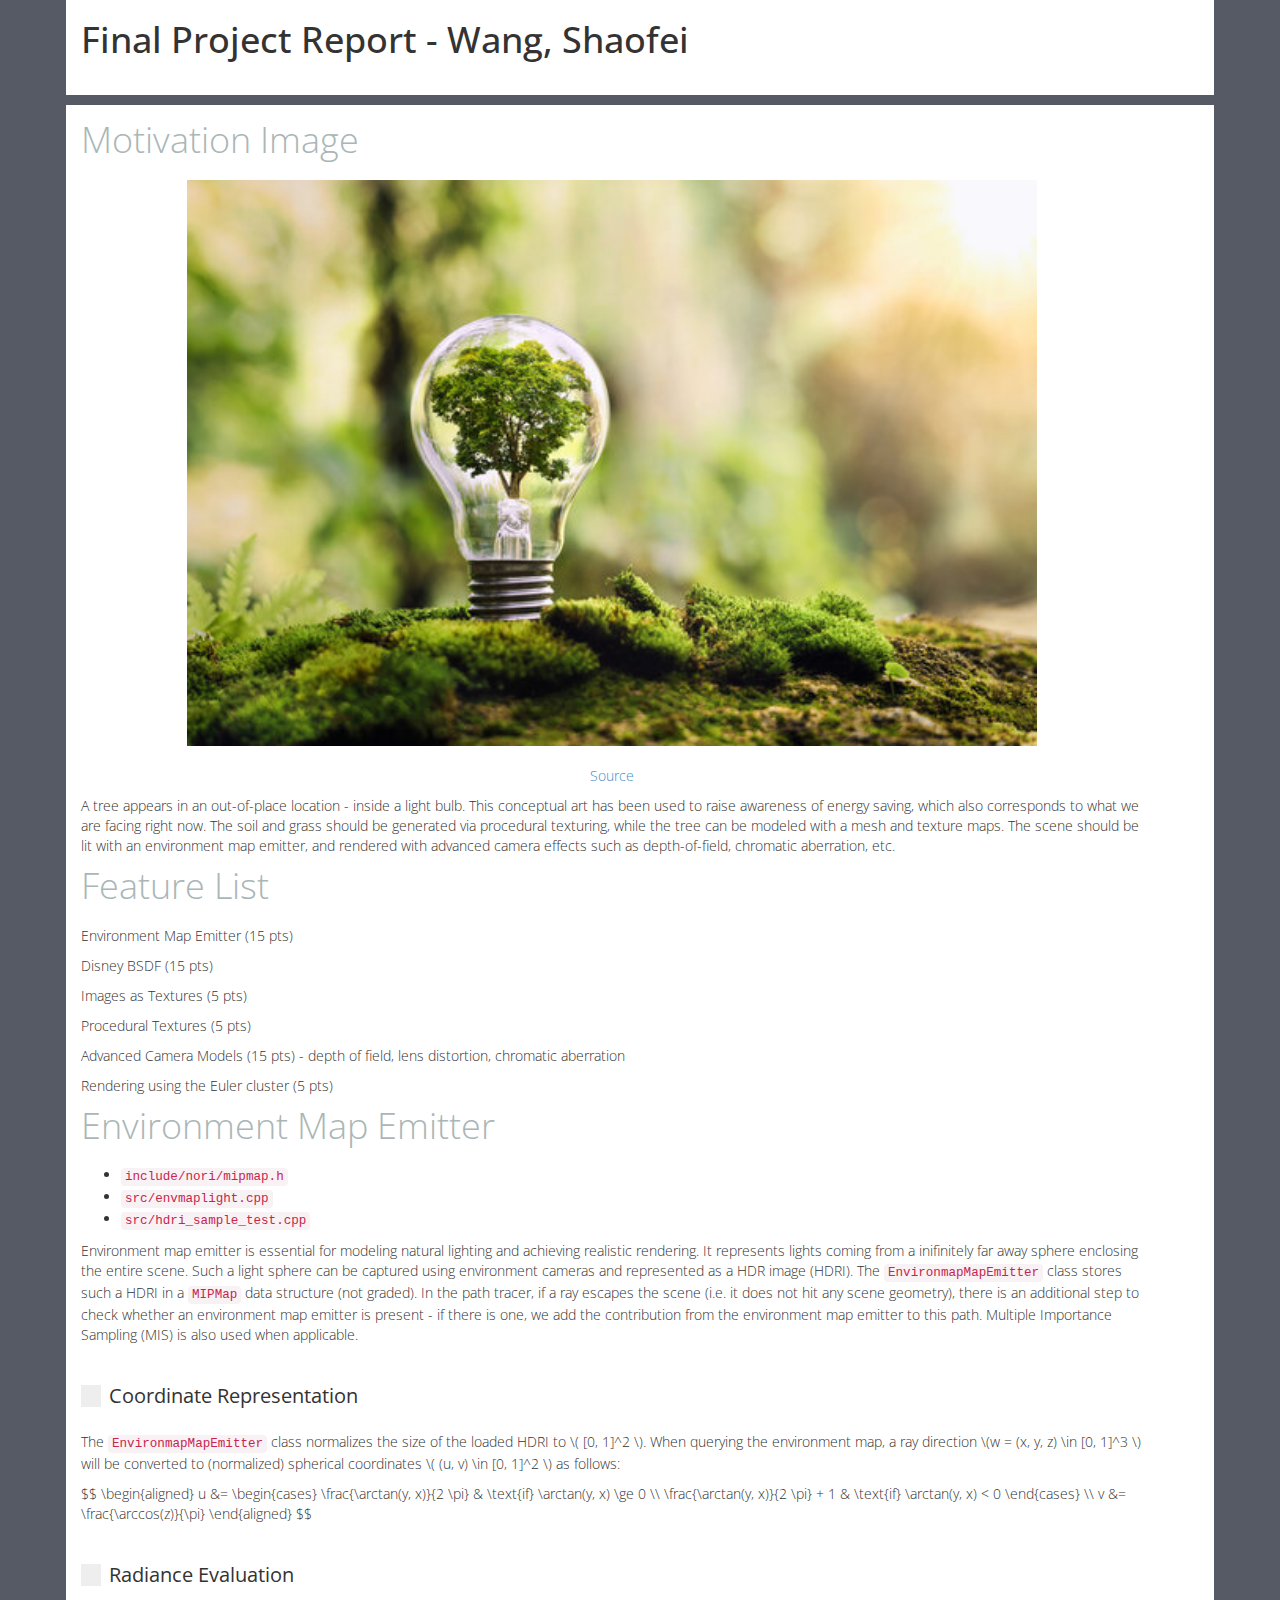
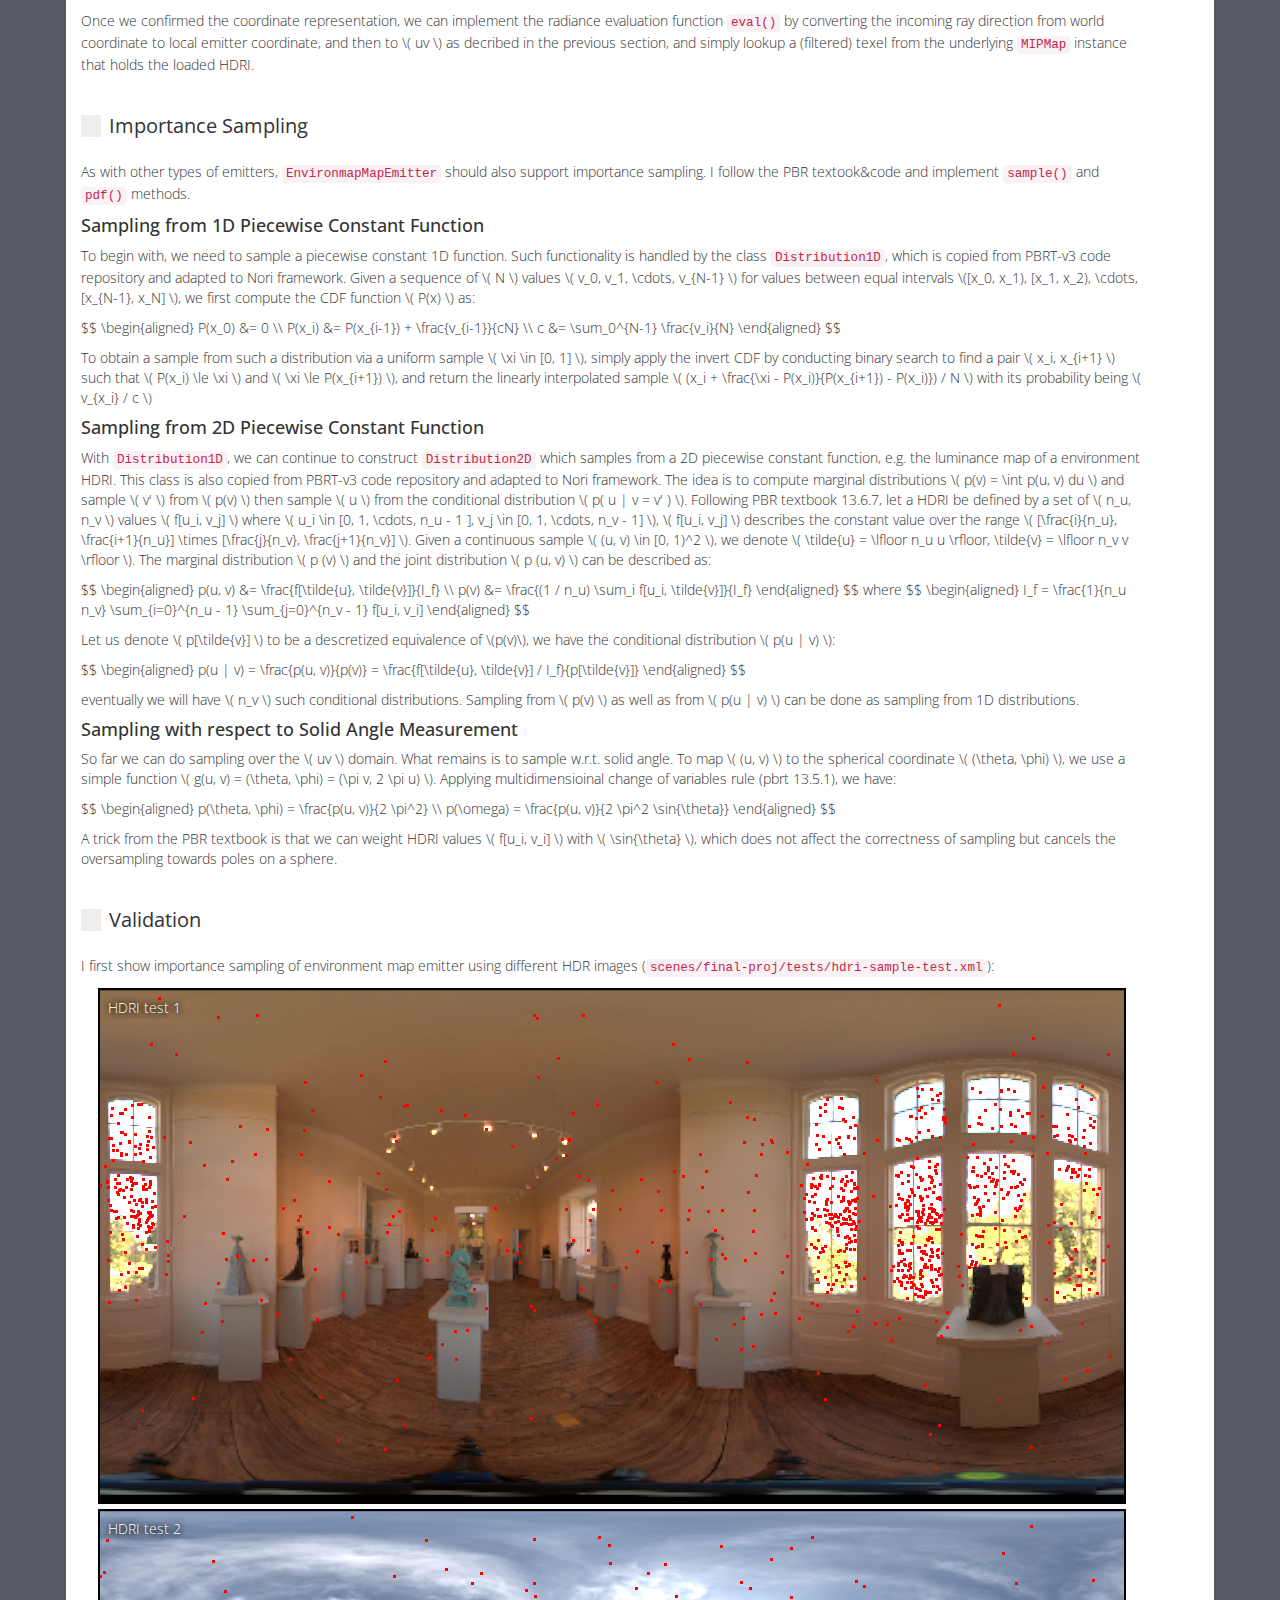
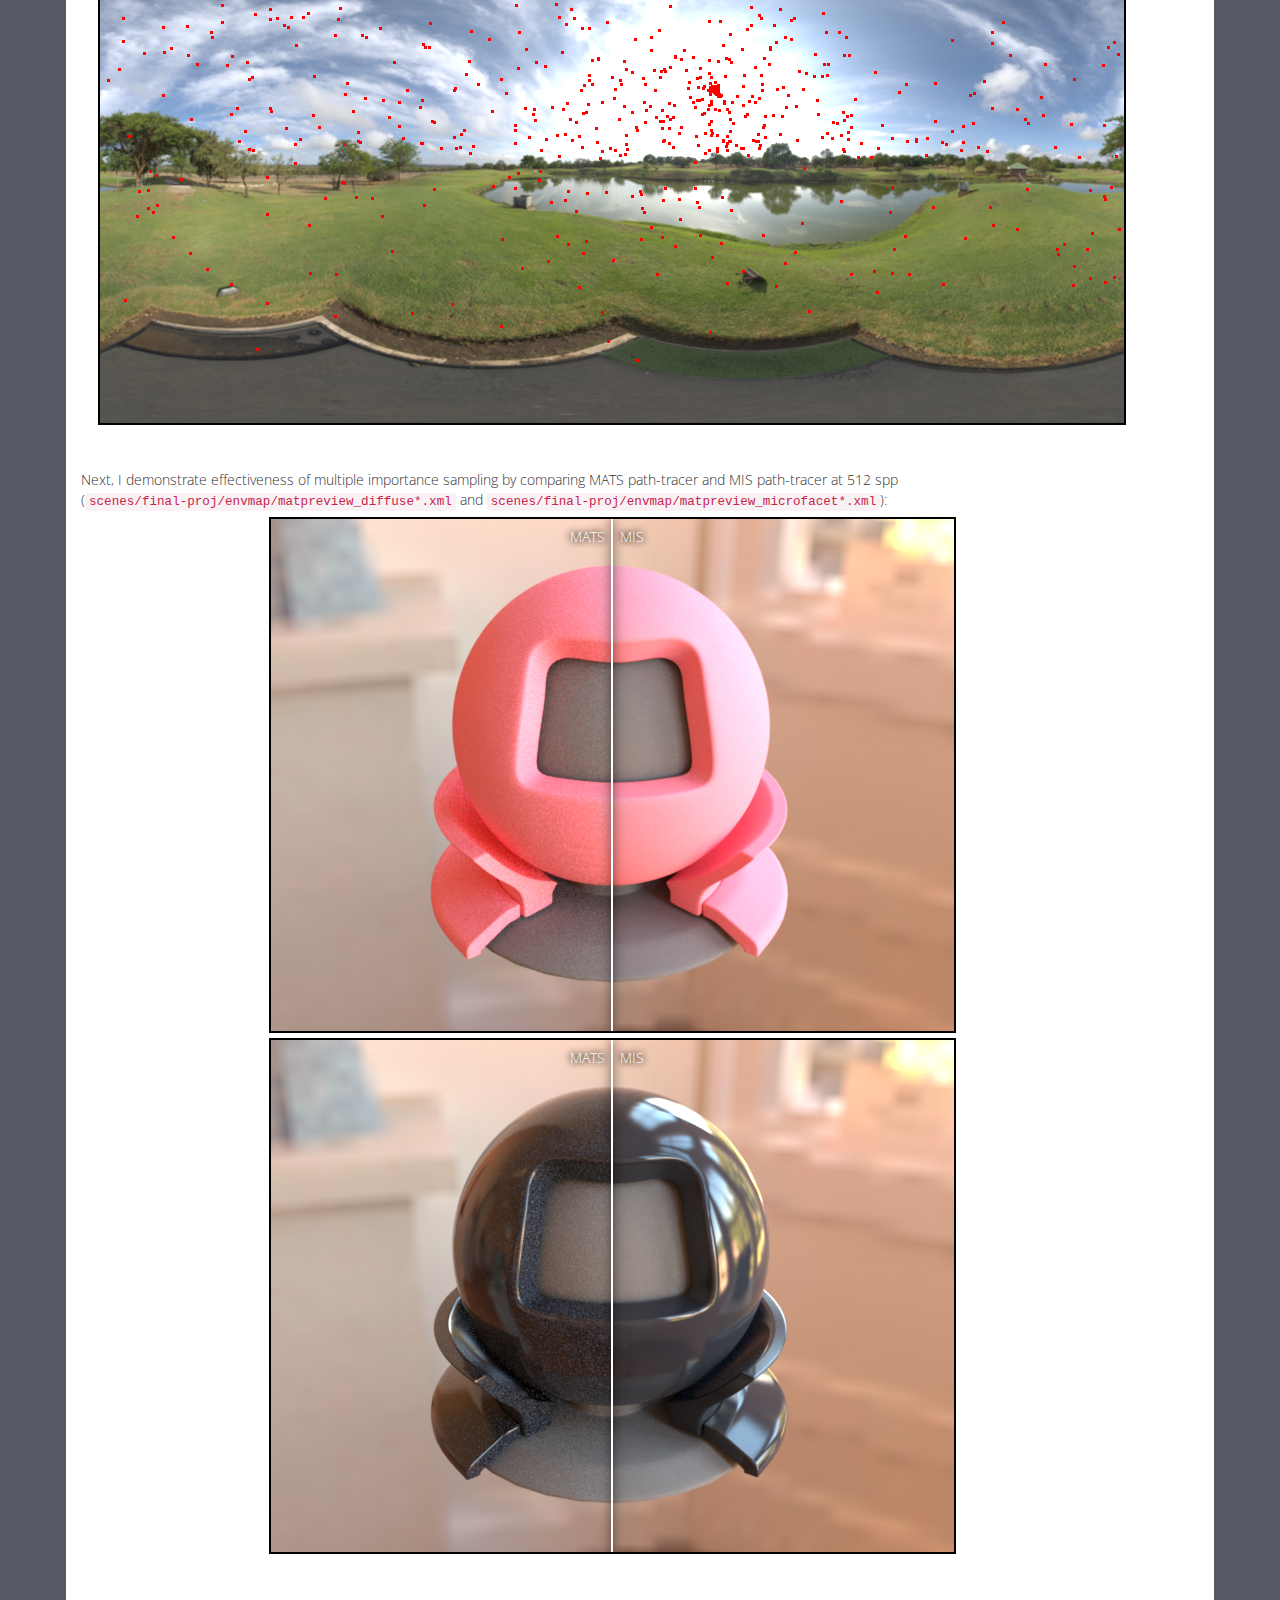
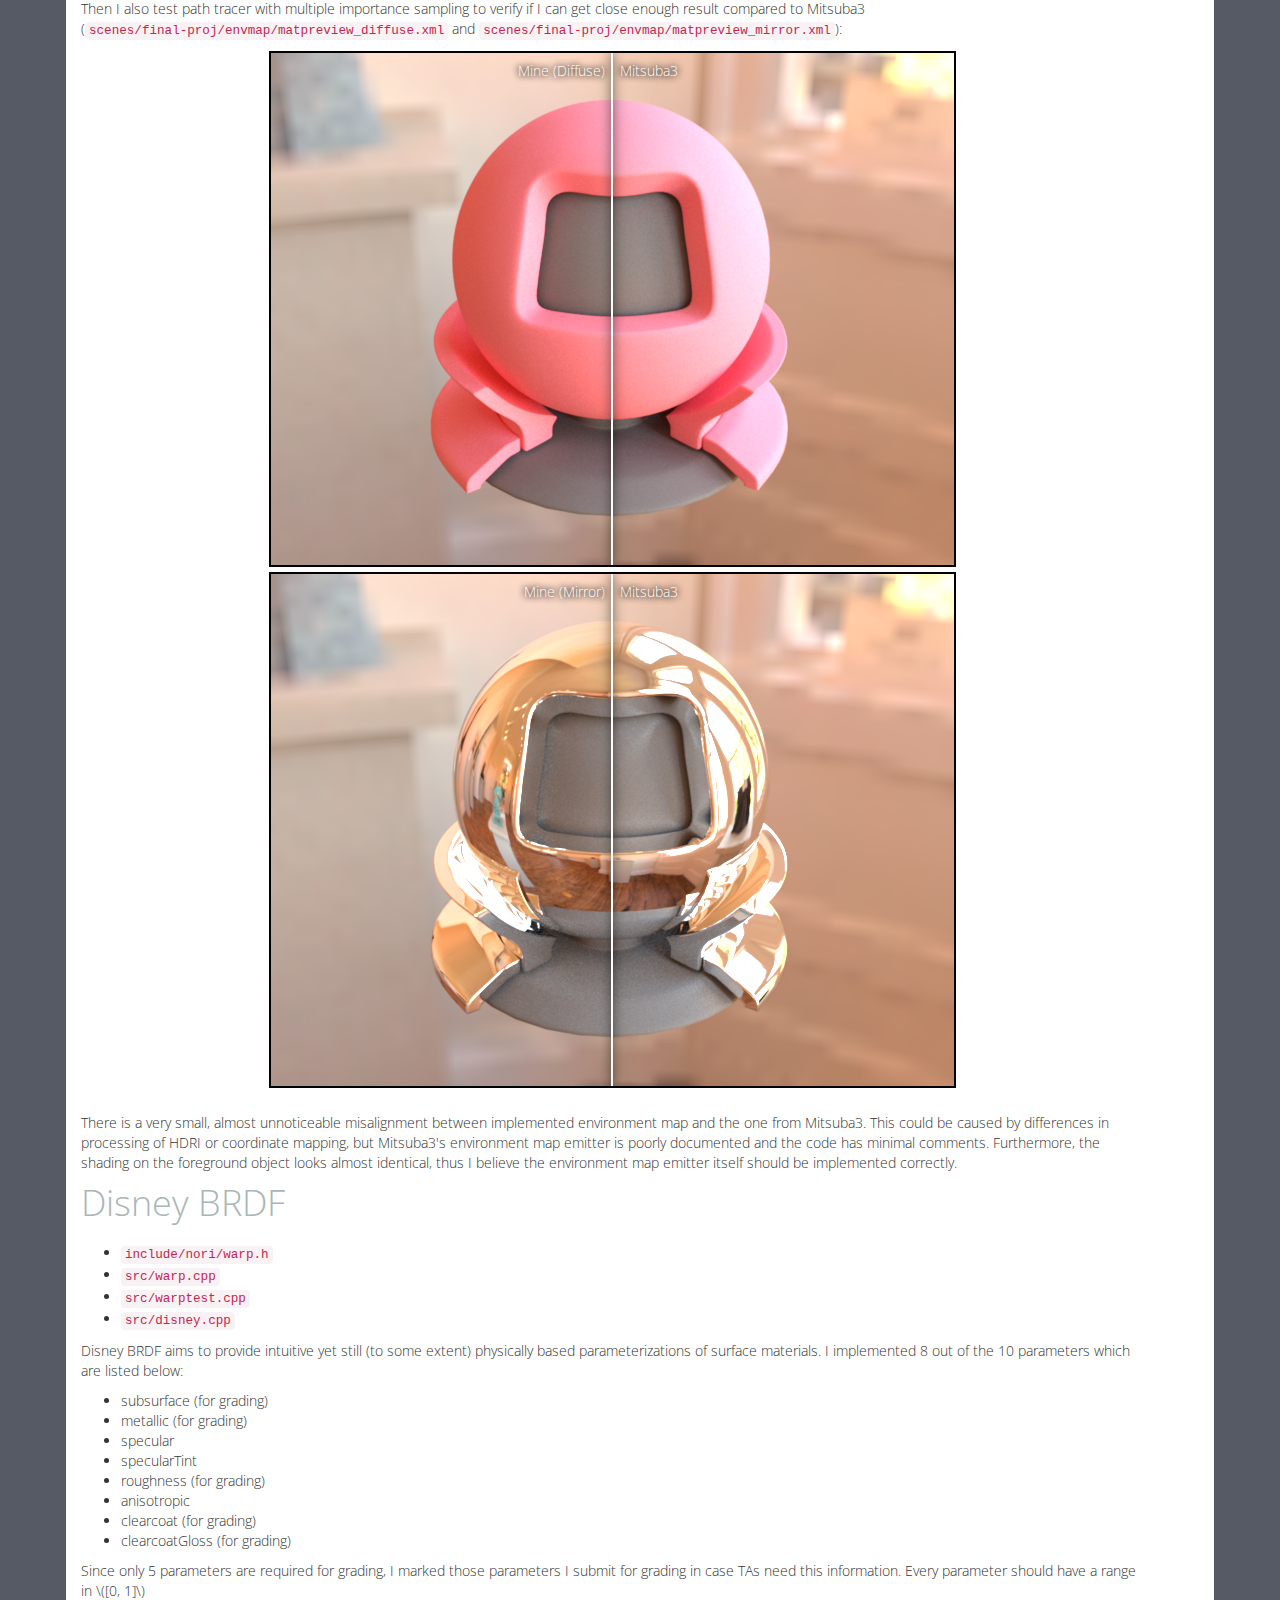
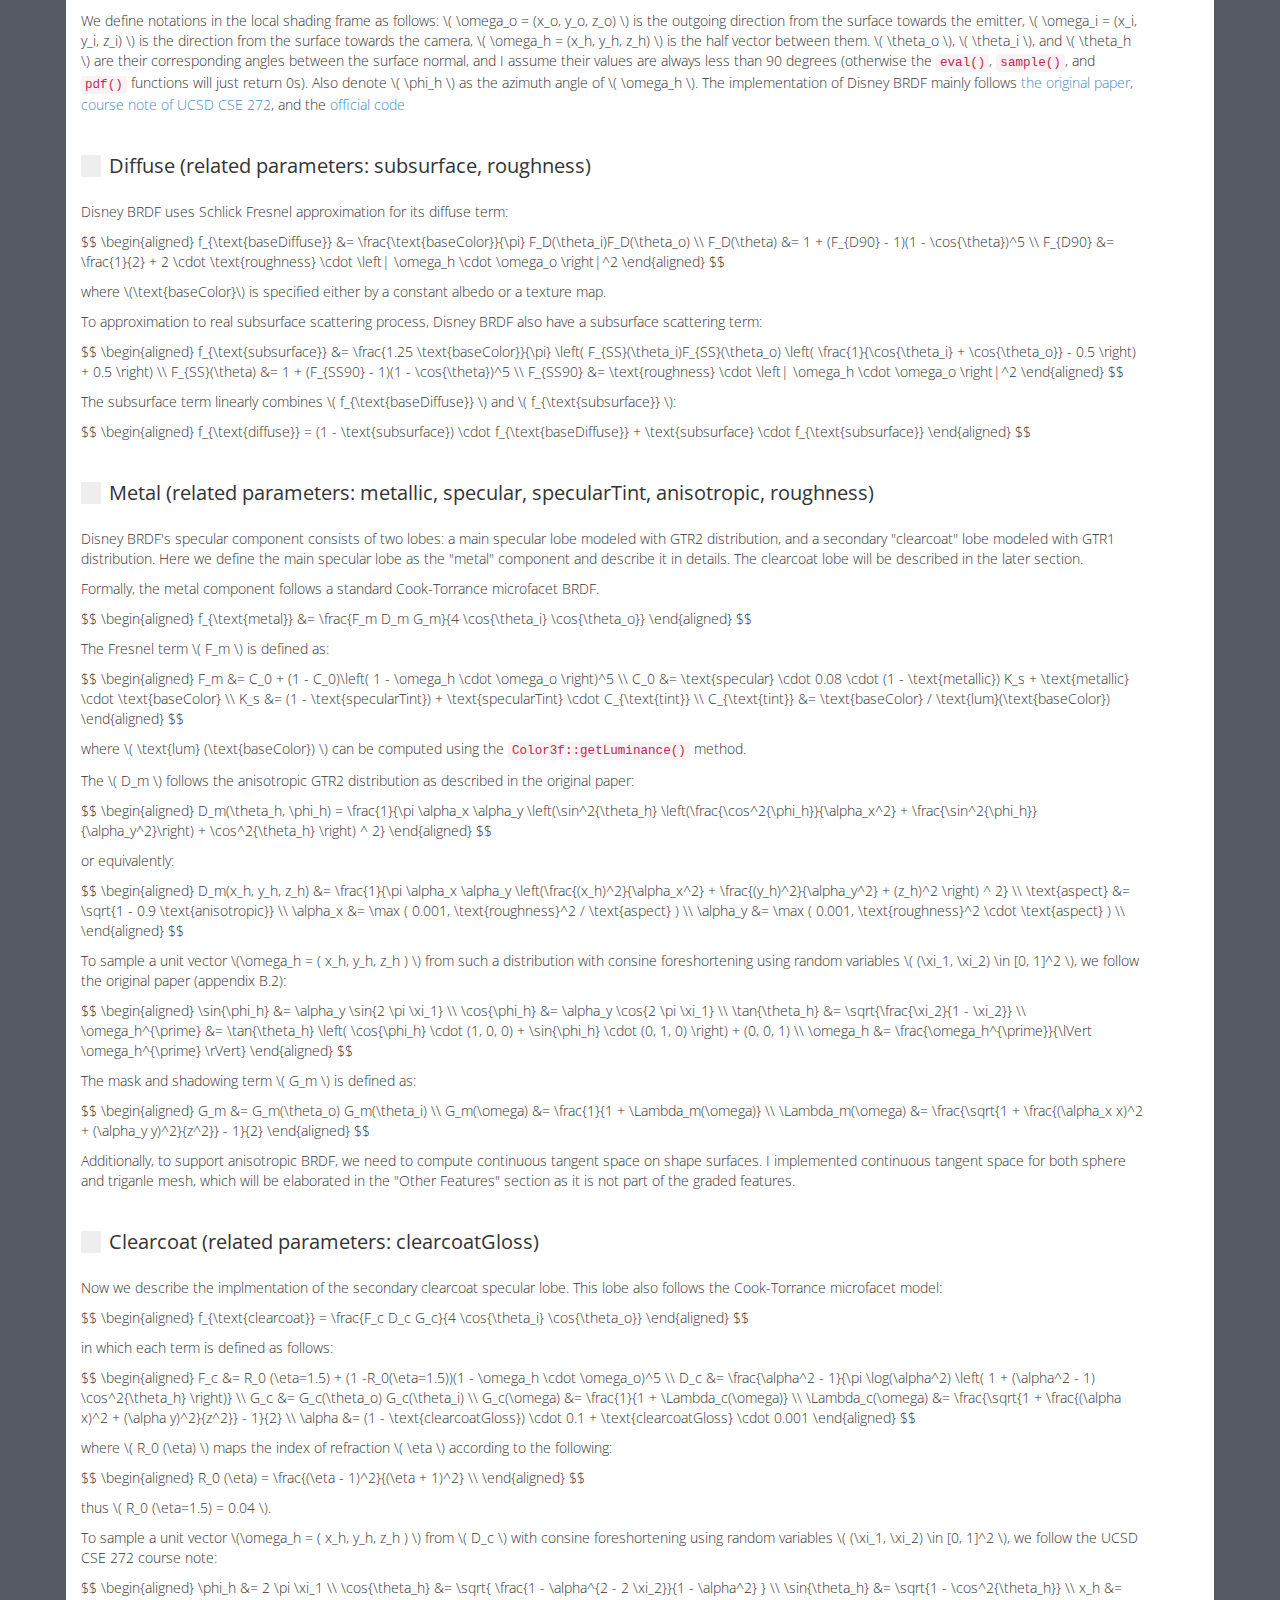
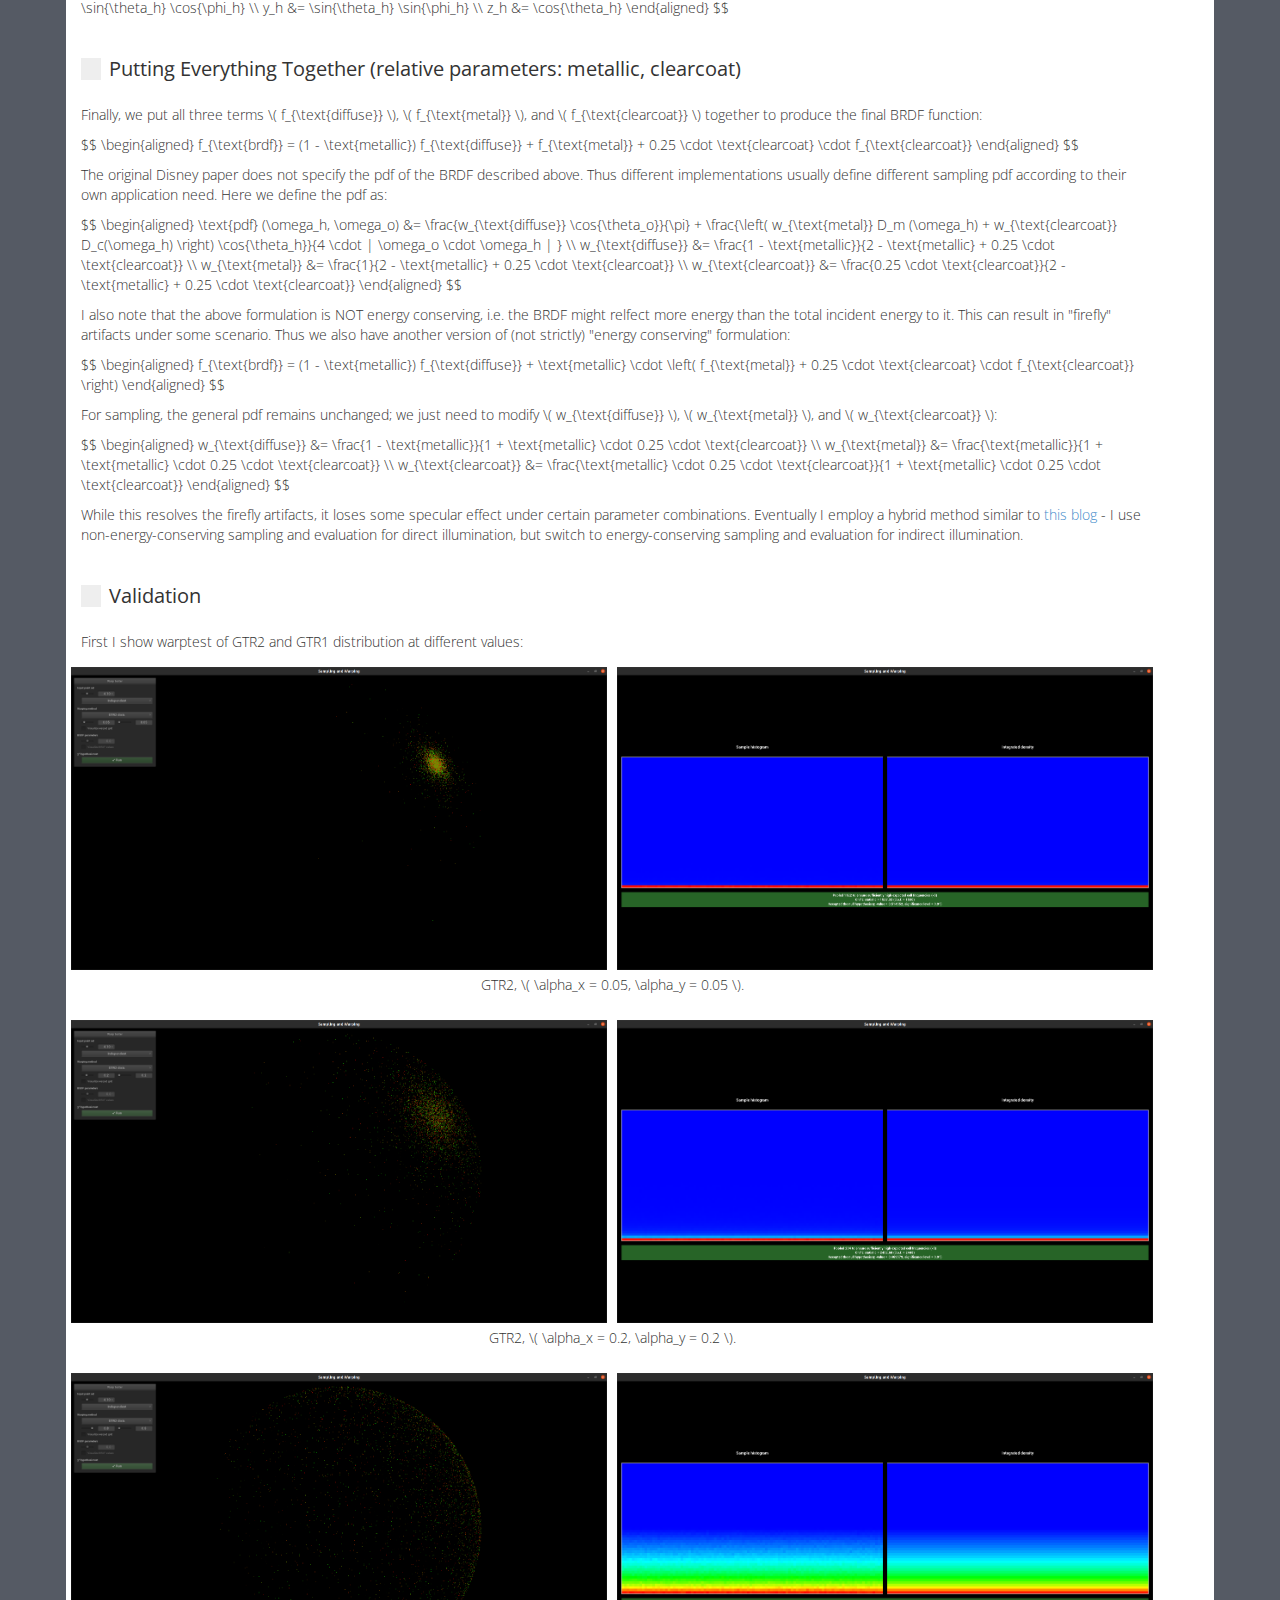
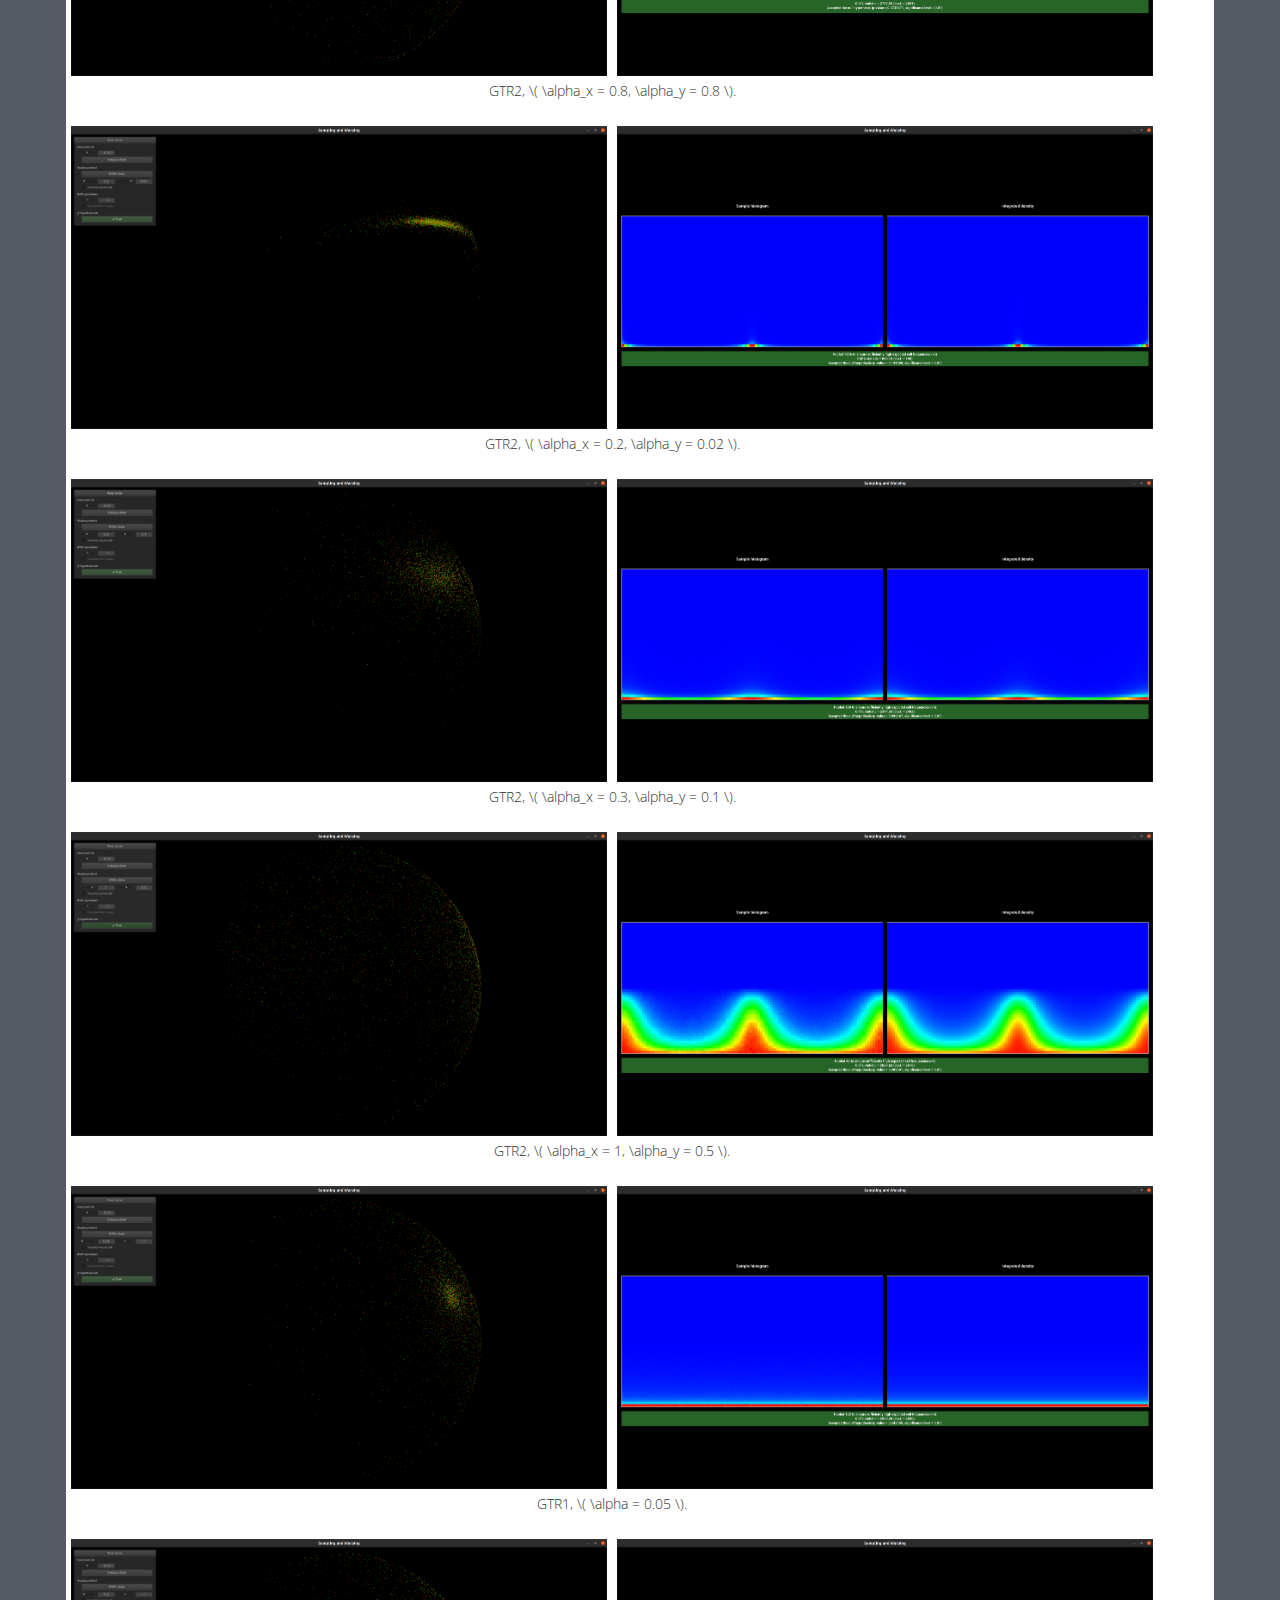
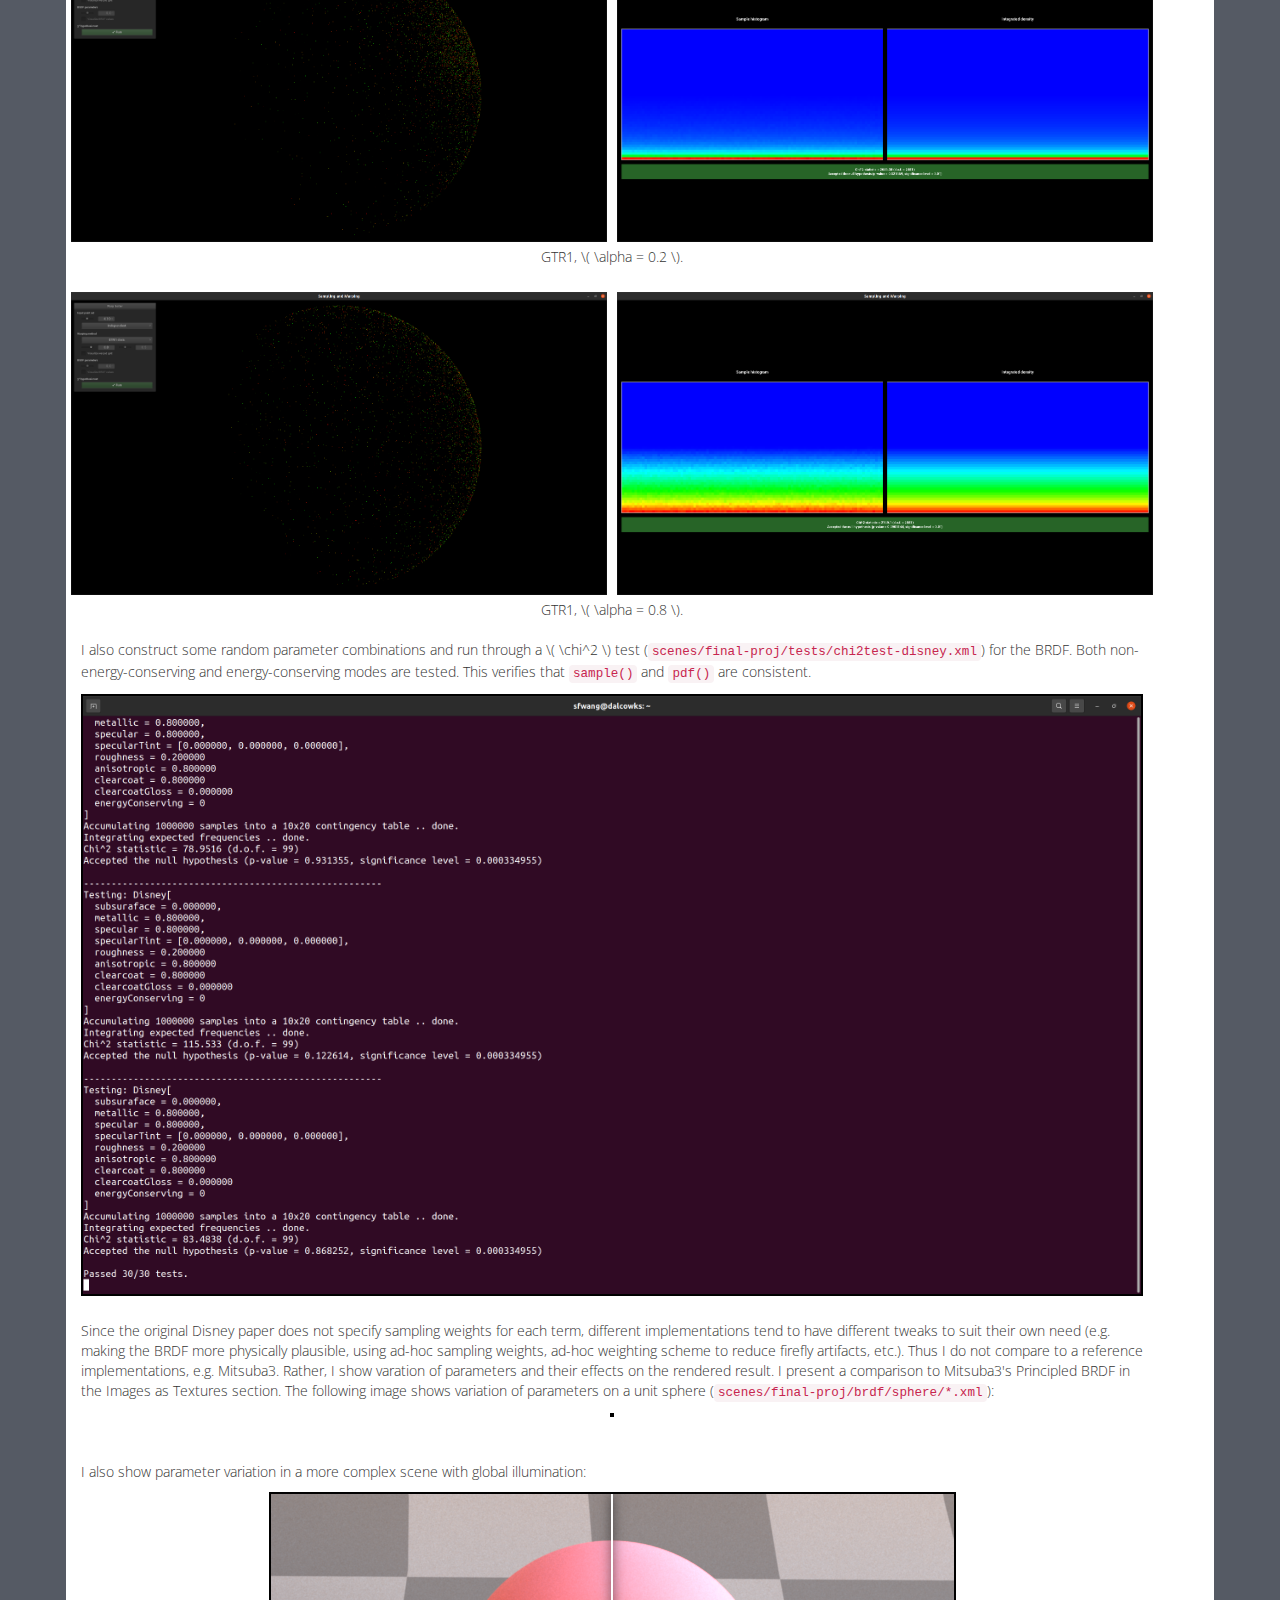
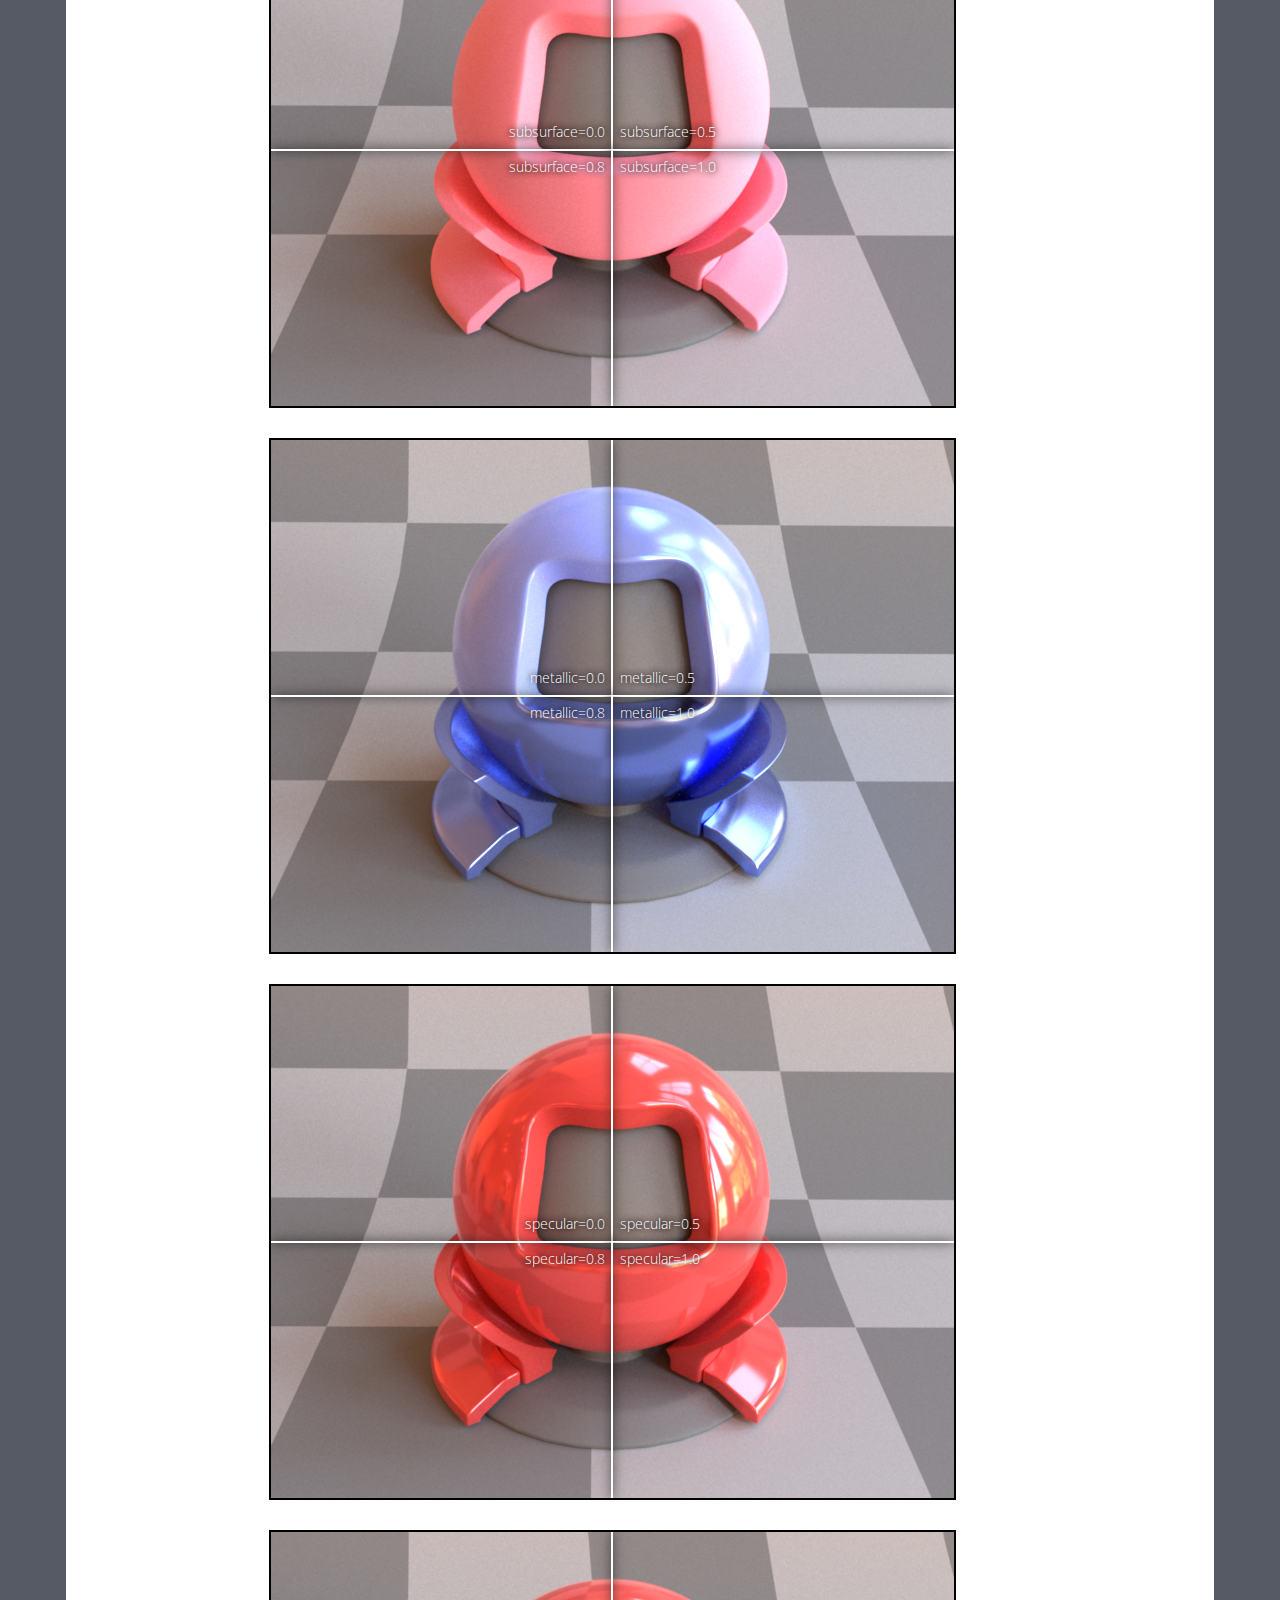
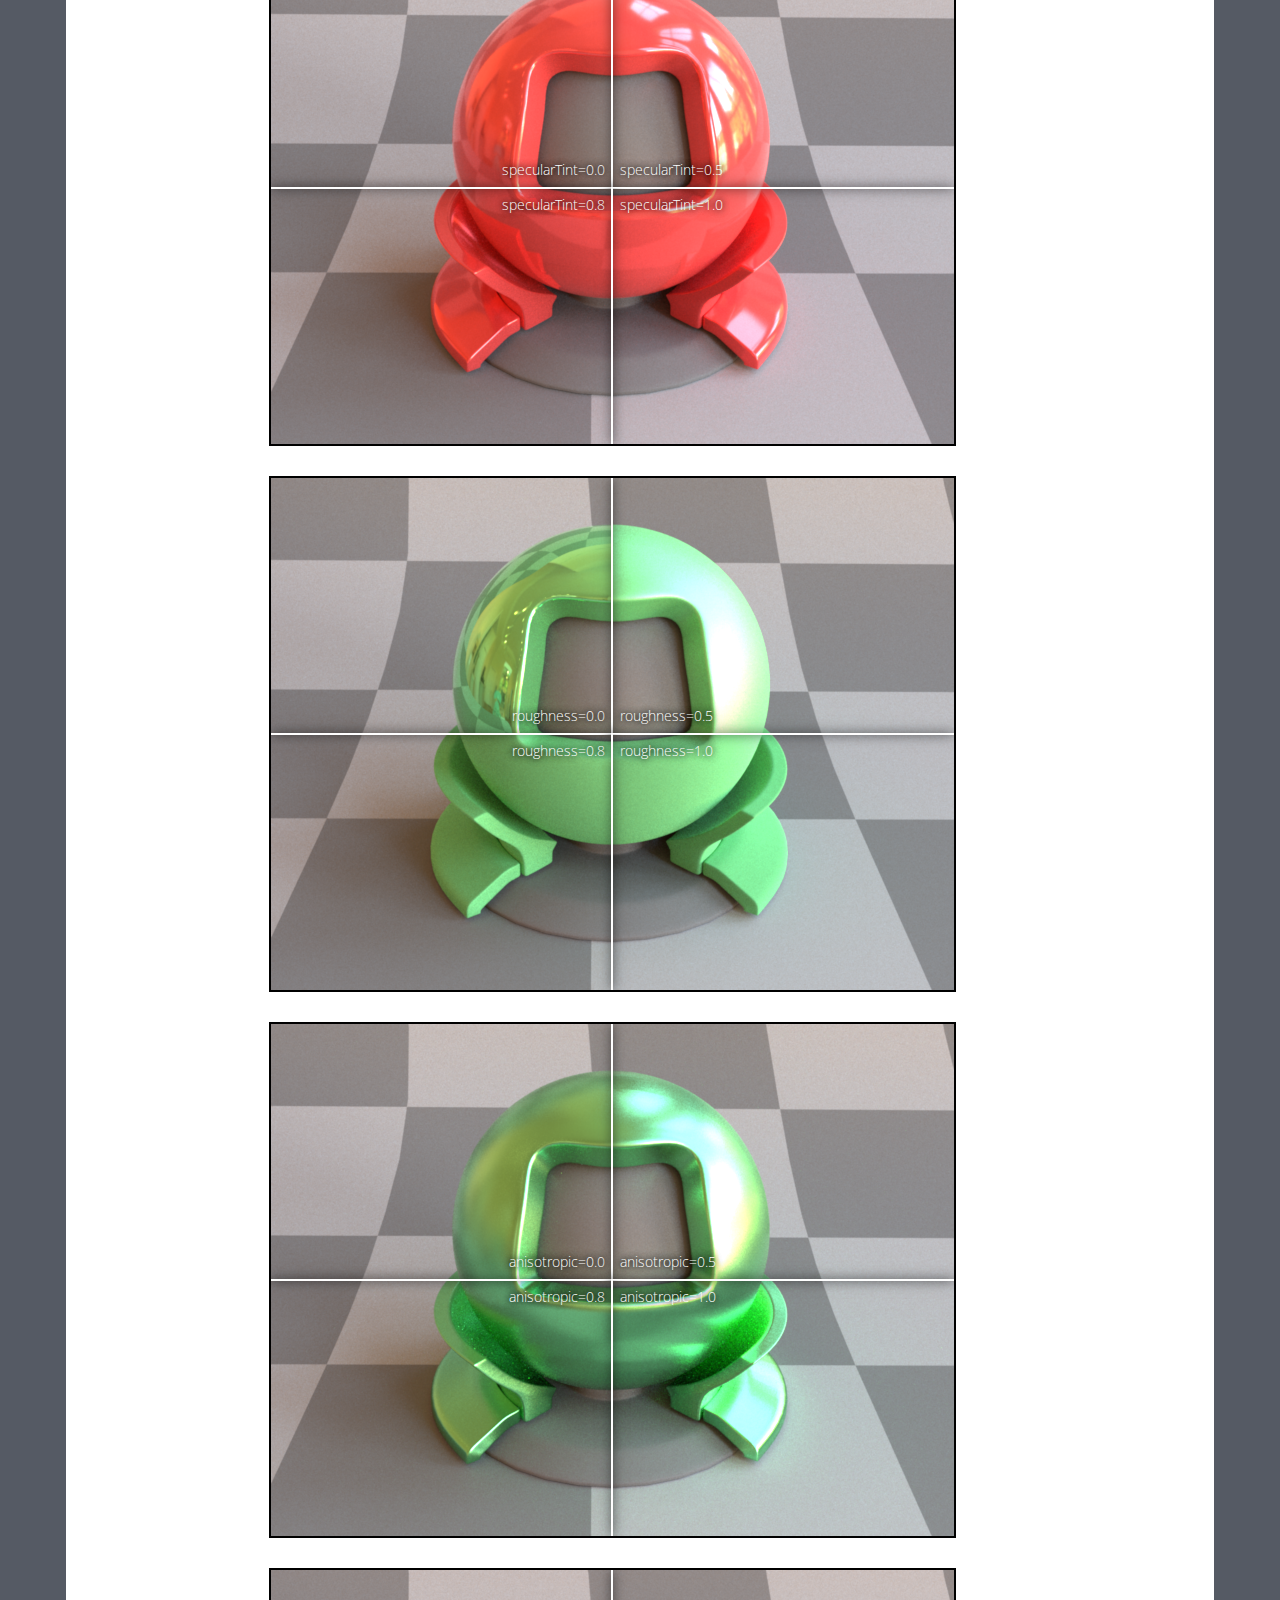
==== commit 5509a0fe: "Minor update to fix typos." ====
--- a/index.html
+++ b/index.html
@@ -462,7 +462,7 @@
 			<div class="column">
 				<img src="images/mine/tests/warptest-chi2-GTR2-x8e-1-y8e-1.png" style="width:100%">
 			</div>
-			<figcaption>GTR2, \( \alpha_x = 0.2, \alpha_y = 0.2 \).</figcaption>
+			<figcaption>GTR2, \( \alpha_x = 0.8, \alpha_y = 0.8 \).</figcaption>
 		</figure>
 	</div> <br>
 	<div class="row">
@@ -776,26 +776,26 @@
 
 	<h3>Validation</h3>
 
-    <p> First, I verify depth of field effect on different focal distances: </p>
+    <p> First, I verify depth of field effect on different focal distances (<code>scenes/final-proj/camera/dof_*.xml</code>): </p>
     <div class="twentytwenty-container">
         <img src="images/mine/camera/dof_close.png" alt="DOF (Close)" class="img-responsive">
         <img src="images/mine/camera/dof_medium.png" alt="DOF (Medium)" class="img-responsive">
         <img src="images/mine/camera/dof_far.png" alt="DOF (Far)" class="img-responsive">
     </div> <br>
 
-    <p> I validate barrel distortion and pincushion distortion: </p>
+    <p> I validate barrel distortion<code>scenes/final-proj/camera/lens-distortion_barrel.xml</code> and pincushion distortion<code>scenes/final-proj/camera/lens-distortion_pincushion.xml</code>: </p>
     <div class="twentytwenty-container">
         <img src="images/mine/camera/lens-distortion_barrel.png" alt="Barrel Distortion" class="img-responsive">
         <img src="images/mine/camera/lens-distortion_pincushion.png" alt="Pincushion Distortion" class="img-responsive">
     </div> <br>
 
-    <p> Then I show chromatic aberration, for both pinhole camera and thin-len camera: </p>
+    <p> Then I show chromatic aberration, for both pinhole camera<code>scenes/final-proj/camera/chromatic-aberration_pinhole.xml</code> and thin-len camera<code>scenes/final-proj/camera/chromatic-aberration_thin-len.xml</code>: </p>
     <div class="twentytwenty-container">
         <img src="images/mine/camera/chromatic-aberration_pinhole.png" alt="Chromatic Aberration - Pinhole" class="img-responsive">
         <img src="images/mine/camera/chromatic-aberration_thin-len.png" alt="Chromatic Aberration - Thin-len" class="img-responsive">
     </div> <br>
 
-    <p> Lastly, puting everything together, we achieve a "bad" camera model with depth of field, pincushion distortion, and chromatic aberration: </p>
+    <p> Lastly, puting everything together, we achieve a "bad" camera model with depth of field, pincushion distortion, and chromatic aberration<code>scenes/final-proj/camera/camera_dof-medium_chromatic-aberration_pinchusion.xml</code>: </p>
     <div class="twentytwenty-container">
         <img src="images/mine/camera/camera_dof-medium_chromatic-aberration_pinchusion.png" alt="Everything Combined" class="img-responsive">
     </div> <br>
